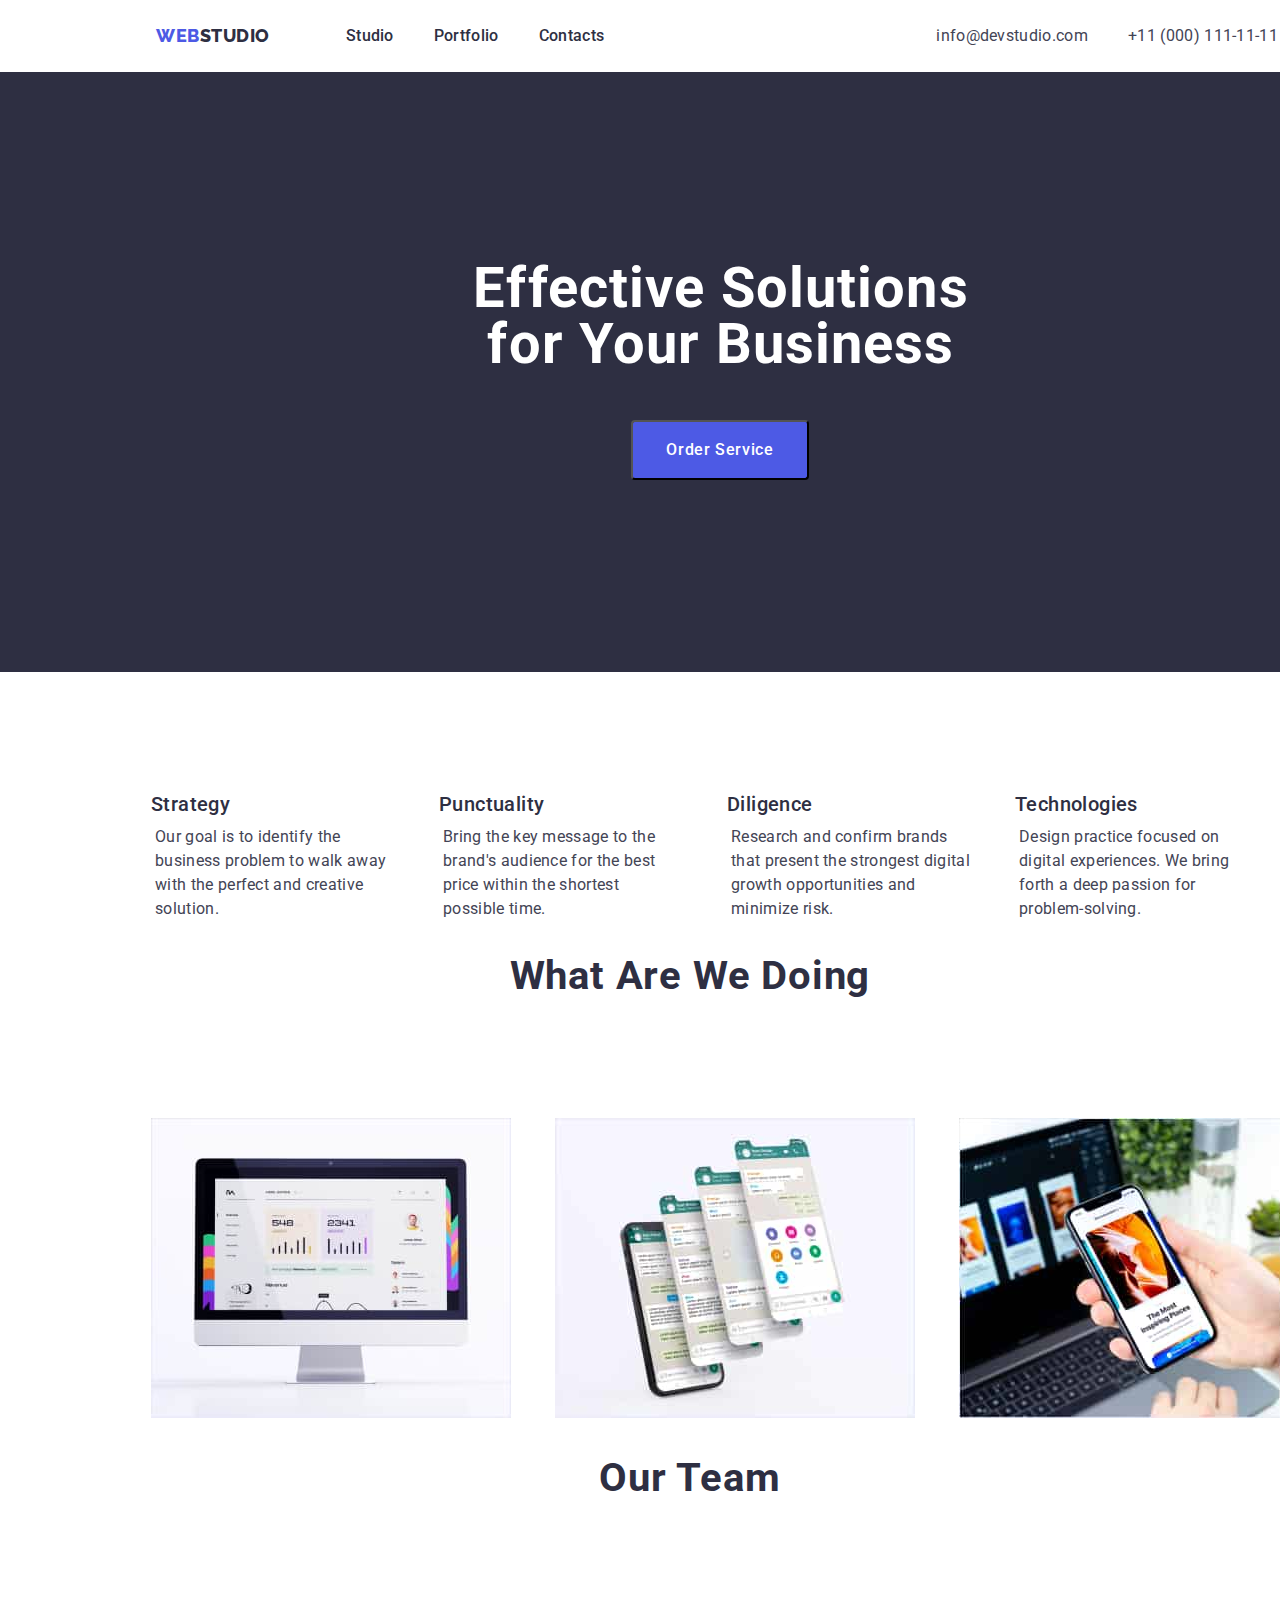
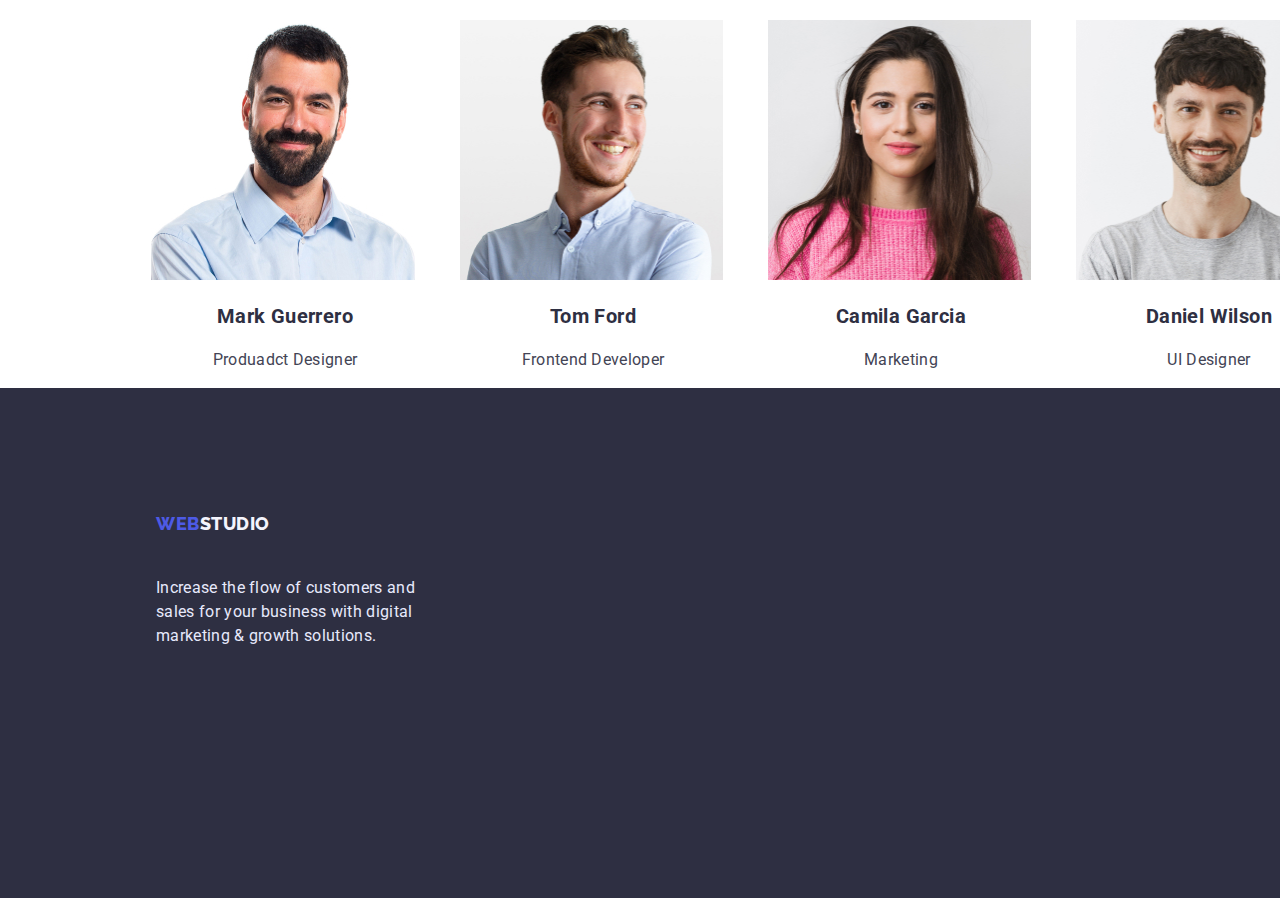
==== index.html @ 2e8b1233 "Initial commit" ====
<!DOCTYPE html>
<html lang="en">

<head>
    <meta charset="UTF-8">
    <meta http-equiv="X-UA-Compatible" content="IE=edge">
    <meta name="viewport" content="width=device-width, initial-scale=1.0">
    <title>Studio</title>


    <link rel="preconnect" href="https://fonts.googleapis.com">
    <link rel="preconnect" href="https://fonts.gstatic.com" crossorigin>
    <link
        href="https://fonts.googleapis.com/css2?family=Raleway:wght@800&family=Roboto:wght@400;500;700;900&display=swap"
        rel="stylesheet">
    <link rel="preconnect" href="https://fonts.gstatic.com" crossorigin>
    <link
        href="https://fonts.googleapis.com/css2?family=Raleway:wght@800&family=Roboto:wght@400;500;700;900&display=swap"
        rel="stylesheet">
    <link rel="stylesheet"
        href="https://cdnjs.cloudflare.com/ajax/libs/modern-normalize/1.1.0/modern-normalize.min.css">
    <link rel="stylesheet" href="./css/style.css">
</head>

<body>
    <div class="general-conteiner">
        <!-- HEADER -->
        <header>
            <!-- Navigation -->
            <div class="conteiner">
                <nav class="navigation">
                    <a class="link logotype" href="./index.html">Web<span class="logotype-item">Studio</span></a>
                    <ul class="list menu-list">
                        <li class="menu-item"><a class="link menu-link" href="./index.html">Studio</a></li>
                        <li class="menu-item"><a class="link menu-link" href="./portfolio.html">Portfolio</a></li>
                        <li class="menu-item"><a class="link menu-link" href="">Contacts</a></li>
                    </ul>
                </nav>
                <!-- Address -->
                <address>
                    <ul class="list">
                        <li><a class="link mail-post" href="mailto:info@devstudio.com">info@devstudio.com</a></li>
                        <li><a class="link phone-number" href="tel:+110001111111">+11 (000) 111-11-11</a></li>
                    </ul>
                </address>
            </div>
        </header>
        <!-- main -->
        <main>
            <!-- Section 1 -->
            <section class="hero">
                <h1 class="hero-title">Effective Solutions for Your Business</h1>
                <button class="button" type="button">Order Service</button>
            </section>
            <!-- Section 2 -->
            <section class="conteiner-section">
                <h2 hidden>Strategy</h2>
                <ul class="list list-position">
                    <li class="title-position">
                        <h3 class="title-item">Strategy</h3>
                        <p class="suptitle">Our goal is to identify the business problem to walk away with the perfect
                            and
                            creative solution.
                        </p>
                    </li>
                    <li class="title-position">
                        <h3 class="title-item">Punctuality</h3>
                        <p class="suptitle">
                            Bring the key message to the brand's audience for the best price within the shortest
                            possible
                            time. </p>
                    </li>
                    <li class="title-position">
                        <h3 class="title-item">Diligence</h3>
                        <p class="suptitle"> Research and confirm brands that present the strongest digital growth
                            opportunities and minimize
                            risk.
                        </p>
                    </li>
                    <li class="title-position">
                        <h3 class="title-item">Technologies</h3>
                        <p class="suptitle"> Design practice focused on digital experiences. We bring forth a deep
                            passion
                            for
                            problem-solving.
                        </p>
                    </li>
                </ul>
            </section>
            <!-- Section 3 -->
            <section class="conteiner-section">
                <h2 class="title">What are we doing</h2>
                <ul class="list list-position">
                    <li> <img src="./images/img-1.jpg" alt="monitor" width="360" height="300"></li>
                    <li> <img src="./images/img-2.jpg" alt="tabs" width="360" height="300"></li>
                    <li> <img src="./images/img-3.jpg" alt="phone" width="360" height="300"></li>
                </ul>
            </section>
            <!-- section 4 -->
            <section class="conteiner-section">
                <h2 class="title">Our Team</h2>
                <ul class="list list-position">
                    <li> <img src="./images/Team-Card-1.jpg" alt="Mark Guerrero Product designer" width="264"
                            height="260">
                        <h3 class="title-name">Mark Guerrero</h3>
                        <p class="position">Produadct Designer</p>
                    </li>
                    <li> <img src="./images/Team-Card-2.jpg" alt="Tom Ford Frontend Developer" width="264" height="260">
                        <h3 class="title-name">Tom Ford</h3>
                        <p class="position">Frontend Developer</p>
                    </li>
                    <li> <img src="./images/Team-Card-3.jpg" alt="Camila Garcia Marketing " width="264" height="260">
                        <h3 class="title-name">Camila Garcia</h3>
                        <p class="position">Marketing</p>
                    </li>
                    <li> <img src="./images/Team-Card-4.jpg" alt="Daniel Wilson UI Design" width="264" height="260">
                        <h3 class="title-name">Daniel Wilson</h3>
                        <p class="position">UI Designer</p>
                    </li>
                </ul>
            </div>
            </section>
           
        </main>
        <!-- footer -->
        <footer class="footer ">
            <a class="link logotype" href="./index.html">Web<span class="logotype-item-footer">Studio</span></a>
            <p class="footer-subtitle">Increase the flow of customers and sales for your business with digital marketing
                &
                growth solutions.
            </p>
        </footer>
    </div>
</body>

</html>
---- css/style.css ----
:root {
  --text-color: #434455;
  --main-color: #f4f4fd;
  --accent-color: #404bbf;
  --link-color: #2e2f42;
}
html {
}
*,
*::before,
*::after {
  box-sizing: inherit;
}
/* Скидання стилів */
.list {
  list-style: none;
  padding: 0px;
  margin: 0px;
  display: flex;
}
.link {
  text-decoration: none;
  display: flex;
}

body {
  font-family: "Roboto", sans-serif;
  color: var(--link-color);
  margin-left: auto;
  margin-right: auto;
  width: 1440px;
}


.conteiner {
  display: flex;
 width: 1158px;
 margin-left: auto;
 margin-right: auto;
}
.conteiner-section{
  width: 1158px;
  margin-left: auto;
  margin-right: 171px;
}
/* Логотип */
.page-header{
  width: 1158px;
  margin-left: auto;
  margin-right: auto;
  border-bottom: 1px solid #E7E9FC;
}
.logotype-item {
  color: var(--link-color);
}
.logotype {
  font-weight: 800;
  cursor: pointer;
  color: #4d5ae5;
  font-family: "Raleway", sans-serif;
  font-size: 18px;
  line-height: 1.3;

  align-items: center;
  letter-spacing: 0.03em;
  text-transform: uppercase;

  padding-top: 24px;
  padding-bottom: 24px;
  margin-right: 76px;
margin-left: 15px;
}
.logotype:hover,
.logotype:focus {
  color: var(--accent-color);
}
/* Список */
.menu-link:hover {
  color: var(--accent-color);
}
.menu-link {
  font-weight: 500;
  font-size: 16px;
  line-height: 1.5;
  letter-spacing: 0.02em;
  color: var(--link-color);

  display: block;
  padding-top: 24px;
  padding-bottom: 24px;
}
/* Навігація */
.navigation {
  display: flex;

}
.address {
  justify-content: flex-end;
  align-items: center;
}
.phone-number {
  font-style: normal;
  font-size: 16px;
  line-height: 1.5;
  letter-spacing: 0.02em;
  color: var(--text-color);

  padding-top: 24px;
  padding-bottom: 24px;
  margin-left: 40px;
  margin-right: 15px;
}
.mail-post:hover {
  color: var(--accent-color);
}
.mail-post {
  font-style: normal;
  font-size: 16px;
  line-height: 1.5;
  letter-spacing: 0.02em;
  color: var(--text-color);

  padding-top: 24px;
  padding-bottom: 24px;
  margin-left: 332px;
}
/* Кнопки */
.button {
  font-family: "Roboto";
  font-weight: 500;
  cursor: pointer;
  font-size: 16px;
  line-height: 1.5;
  letter-spacing: 0.04em;
  background: #4d5ae5;
  color: #ffffff;

  min-width: 110px;
  border-radius: 4px;
  text-align: center;
margin-top: 48px;
  padding: 16px 32px;
}
.button-filters {
  font-weight: 500;
  font-family: "Roboto", sans-serif;
  cursor: pointer;
  font-size: 16px;
  line-height: 1.5;
  align-items: center;
  text-align: center;
  letter-spacing: 0.04em;
  background: var(--main-color);
  color: #4d5ae5;

  border: 1px solid #E7E9FC;
  border-radius: 4px;
  padding: 12px 24px;  
  
}
.list-button .list-item-filter{
  margin-left: 24px;
}
.list-button .list-item-filter:first-child{
  margin-left: 0px;
}

.button-filters:hover {
  color: var(--main-color);
  background: var(--accent-color);
}
/* Головна */
.hero {
  width: 1440px;
  height: 600px;
  background-color: var(--link-color);
  text-align: center;
}
.hero-title {
  font-size: 56px;
  line-height: 1;
  letter-spacing: 0.02em;
  color: #ffffff;

  margin: 0px;
  padding-top: 188px;
  padding-left: 473px;
  width: 496px;

}
/* Текст */
.title {
  font-size: 40px;
  line-height: 1.1;
  letter-spacing: 0.02em;
  text-transform: capitalize;
  color: var(--link-color);
  text-align: center;
}
.suptitle {
  font-size: 16px;
  line-height: 1.5;
  letter-spacing: 0.02em;
  color: var(--text-color);

  margin-top: 8px;
  margin-bottom: 0px;
}
.list-position {
  margin-top: 120px;
}
.title-position {
  width: 264px;
  margin-left: 0px;
}
.title-item {
  font-weight: 500;
  font-size: 20px;
  line-height: 1.25;
  letter-spacing: 0.02em;

  margin-top: 0px;
  margin-bottom: 0px;
}
.list-photo-item{
  flex-wrap: wrap;
  margin-left: 15px;
  margin-right: 15px;
  justify-content: space-between;
}
.footer-subtitle {
  font-size: 16px;
  line-height: 1.5;
  letter-spacing: 0.02em;
  color: #e7e9fc;

  width: 264px;
  margin-left: 15px;

  
}
.logotype-item-footer {
  color: var(--main-color);
}
.title-name {
  font-size: 20px;
  line-height: 1.2;
  text-align: center;
  letter-spacing: 0.02em;
}
.position {
  font-weight: 400;
  font-size: 16px;
  line-height: 1.5;
  text-align: center;
  letter-spacing: 0.02em;
  color: var(--text-color);
}
.list-photo {
  margin-bottom: 32px;
}
.list-button {
  margin-top: 96px;
  margin-bottom: 72px;
justify-content: center;
flex-direction: row;
padding: 0px;
}

.list-item {
  margin-bottom: 48px;
}
.list-position :not(first-child) {
  margin-left: 24px;
}
.list-position :first-child{
  margin-left: 20px;
}


.menu-list {
  display: flex;
}

.menu-list .menu-item + .menu-item {
  margin-left: 40px;
}

.footer {
  padding-top: 100px;
  padding-bottom: 100px;
  padding-left: 141px;
  padding-right: 1020px;
  height: 310px;
  background-color: var(--link-color);

}
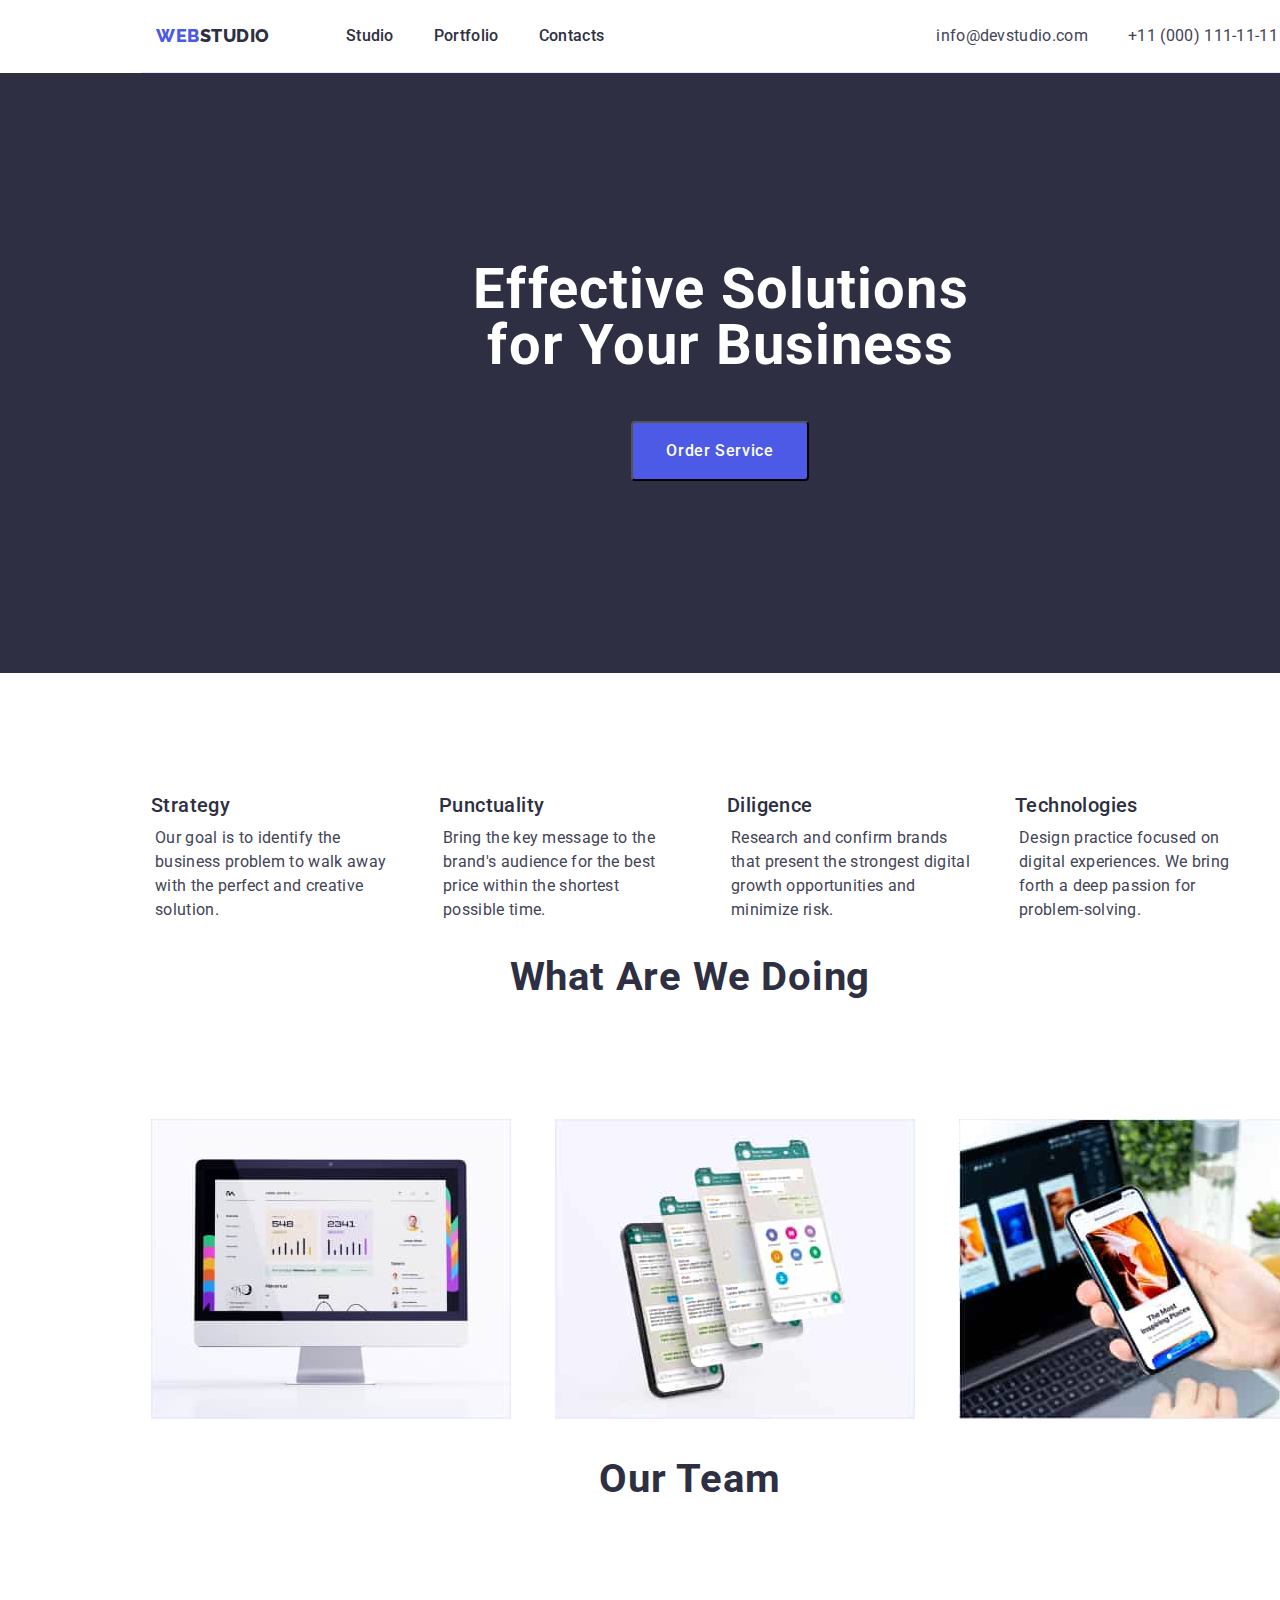
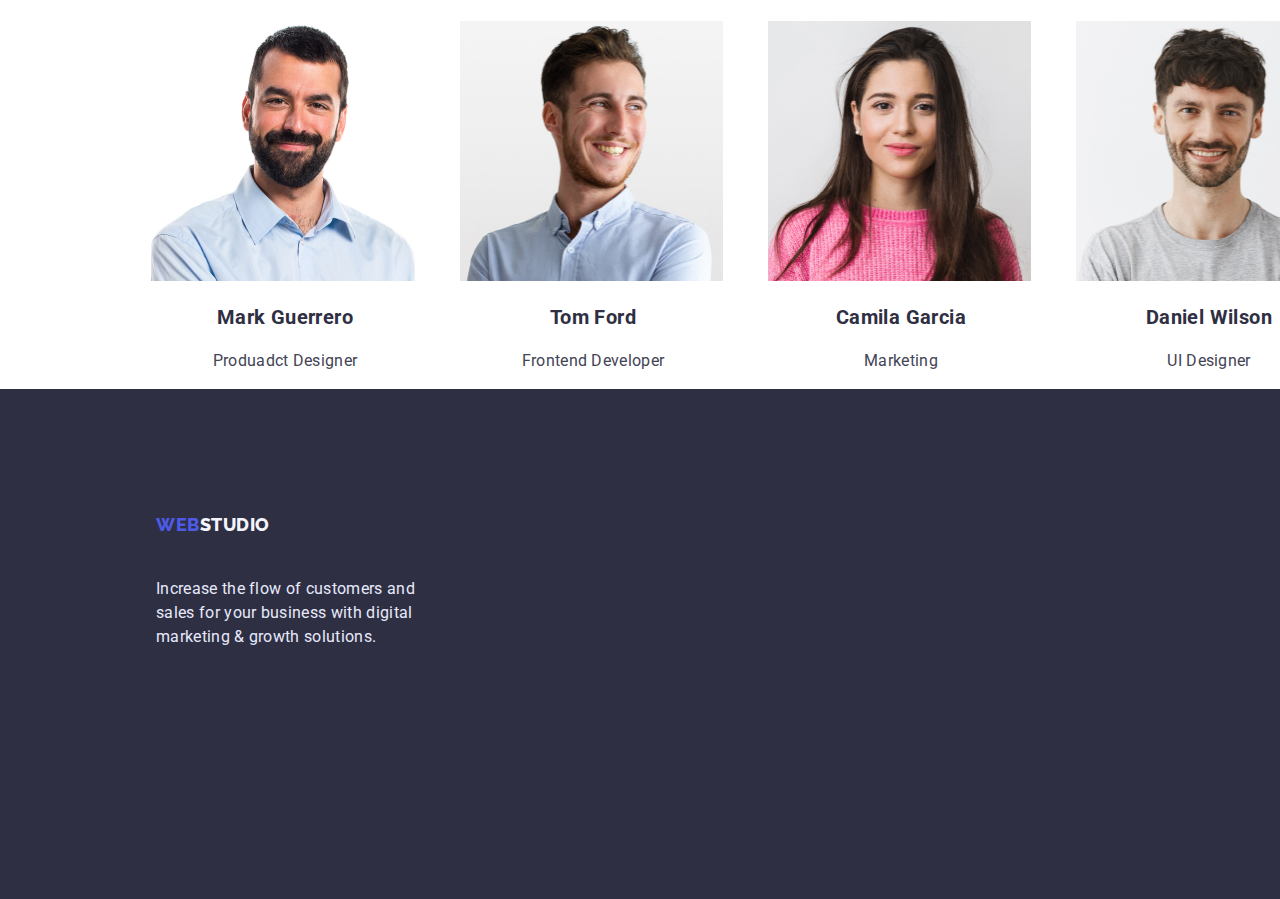
==== commit 542bb50f: "Update index.html" ====
--- a/index.html
+++ b/index.html
@@ -97,30 +97,32 @@
                 </ul>
             </section>
             <!-- section 4 -->
-            <section class="conteiner-section">
-                <h2 class="title">Our Team</h2>
-                <ul class="list list-position">
-                    <li> <img src="./images/Team-Card-1.jpg" alt="Mark Guerrero Product designer" width="264"
-                            height="260">
-                        <h3 class="title-name">Mark Guerrero</h3>
-                        <p class="position">Produadct Designer</p>
-                    </li>
-                    <li> <img src="./images/Team-Card-2.jpg" alt="Tom Ford Frontend Developer" width="264" height="260">
-                        <h3 class="title-name">Tom Ford</h3>
-                        <p class="position">Frontend Developer</p>
-                    </li>
-                    <li> <img src="./images/Team-Card-3.jpg" alt="Camila Garcia Marketing " width="264" height="260">
-                        <h3 class="title-name">Camila Garcia</h3>
-                        <p class="position">Marketing</p>
-                    </li>
-                    <li> <img src="./images/Team-Card-4.jpg" alt="Daniel Wilson UI Design" width="264" height="260">
-                        <h3 class="title-name">Daniel Wilson</h3>
-                        <p class="position">UI Designer</p>
-                    </li>
-                </ul>
+            <div class="section">
+                <section class="conteiner-section">
+                    <h2 class="title">Our Team</h2>
+                    <ul class="list list-position">
+                        <li> <img src="./images/Team-Card-1.jpg" alt="Mark Guerrero Product designer" width="264"
+                                height="260">
+                            <h3 class="title-name">Mark Guerrero</h3>
+                            <p class="position">Produadct Designer</p>
+                        </li>
+                        <li> <img src="./images/Team-Card-2.jpg" alt="Tom Ford Frontend Developer" width="264"
+                                height="260">
+                            <h3 class="title-name">Tom Ford</h3>
+                            <p class="position">Frontend Developer</p>
+                        </li>
+                        <li> <img src="./images/Team-Card-3.jpg" alt="Camila Garcia Marketing " width="264"
+                                height="260">
+                            <h3 class="title-name">Camila Garcia</h3>
+                            <p class="position">Marketing</p>
+                        </li>
+                        <li> <img src="./images/Team-Card-4.jpg" alt="Daniel Wilson UI Design" width="264" height="260">
+                            <h3 class="title-name">Daniel Wilson</h3>
+                            <p class="position">UI Designer</p>
+                        </li>
+                    </ul>
+                </section>
             </div>
-            </section>
-           
         </main>
         <!-- footer -->
         <footer class="footer ">
--- a/css/style.css
+++ b/css/style.css
@@ -37,11 +37,15 @@
  width: 1158px;
  margin-left: auto;
  margin-right: auto;
+ border-bottom: 1px solid #E7E9FC;
 }
 .conteiner-section{
   width: 1158px;
   margin-left: auto;
   margin-right: 171px;
+}
+.section{
+  border:var(--main-color);
 }
 /* Логотип */
 .page-header{
@@ -269,6 +273,8 @@
 
 .list-item {
   margin-bottom: 48px;
+  border: 1px solid #E7E9FC;
+
 }
 .list-position :not(first-child) {
   margin-left: 24px;
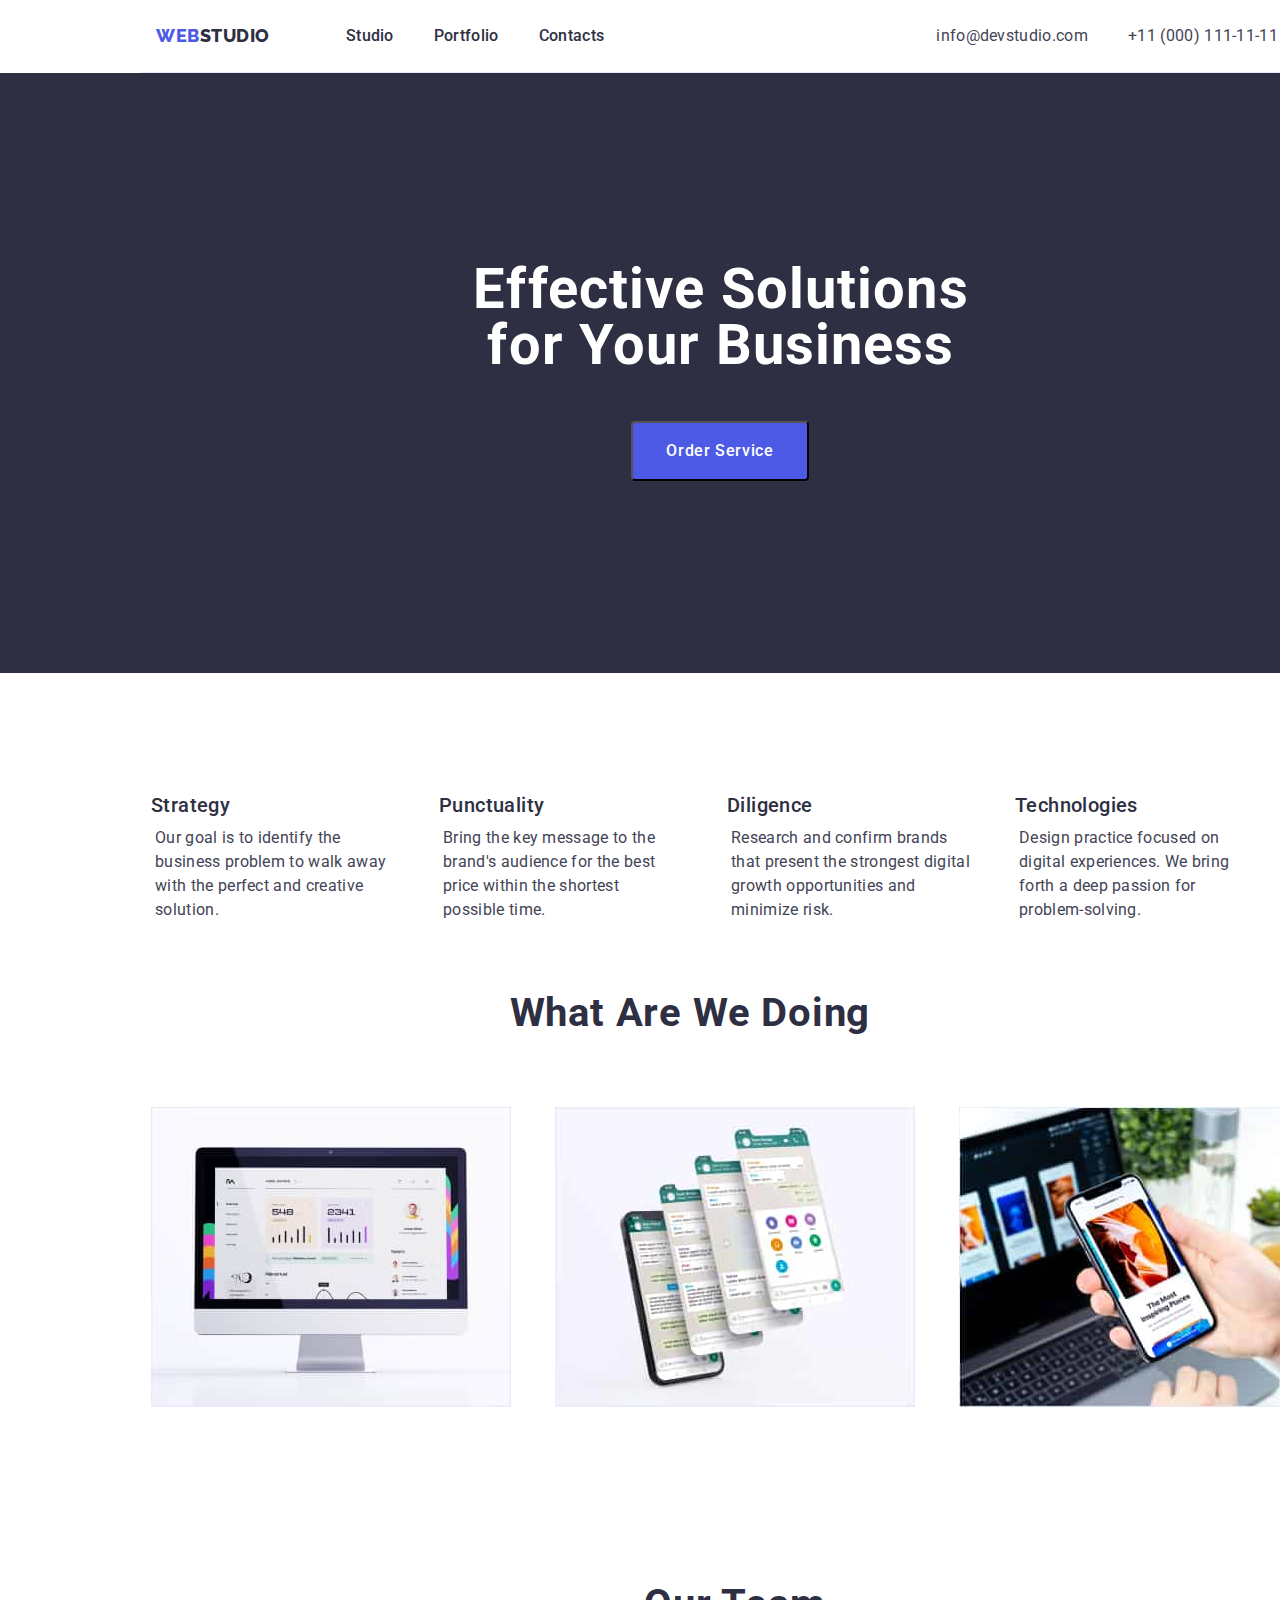
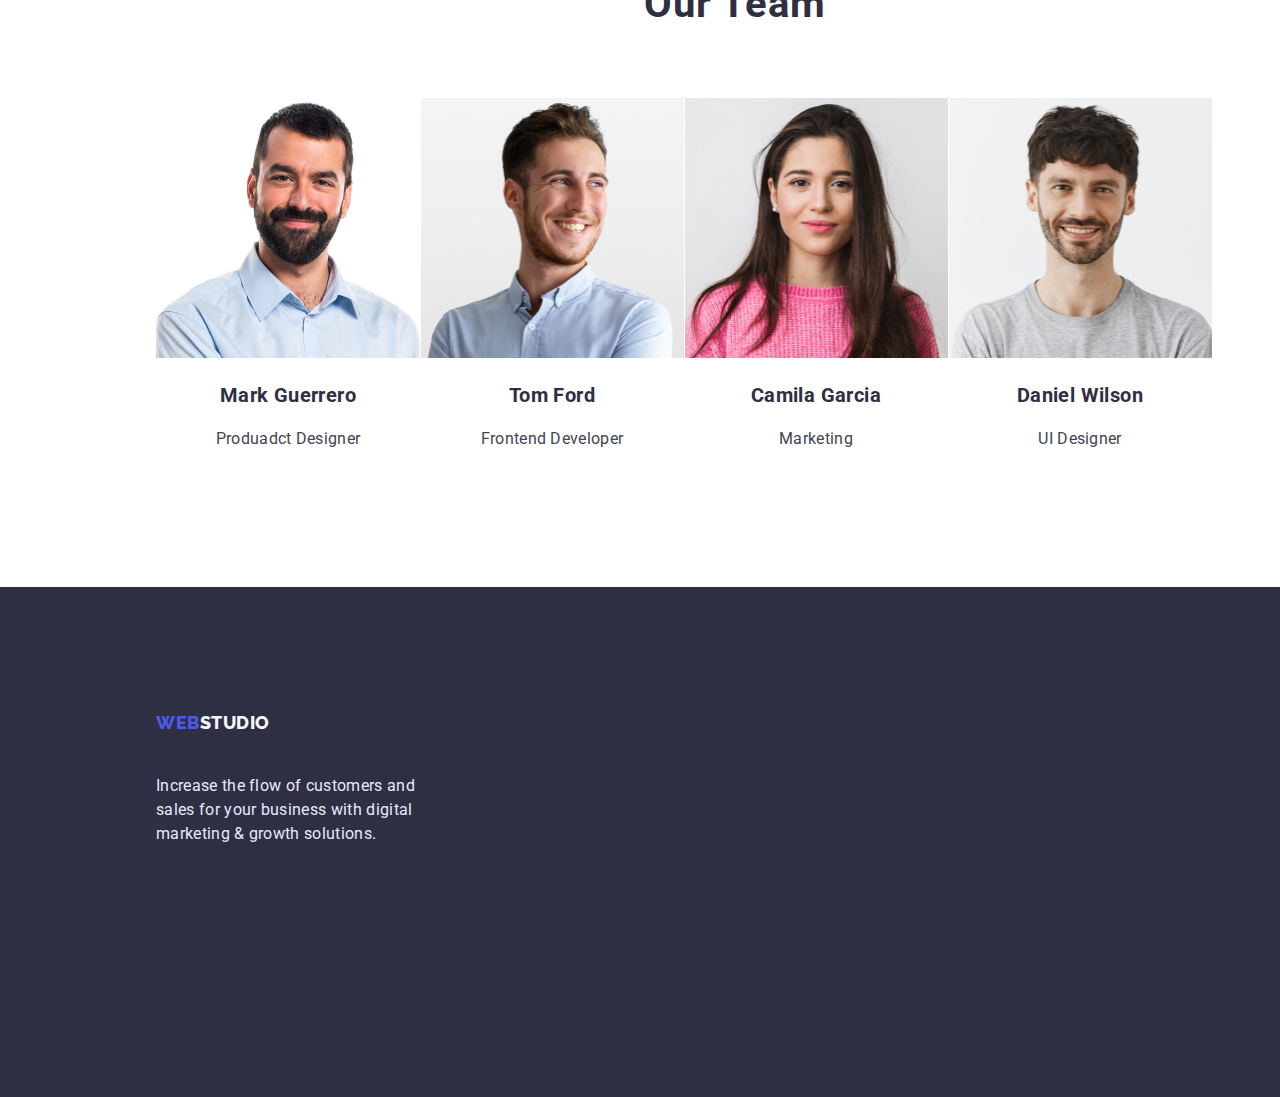
==== commit 1c43f028: "Update index.html" ====
--- a/index.html
+++ b/index.html
@@ -97,32 +97,28 @@
                 </ul>
             </section>
             <!-- section 4 -->
-            <div class="section">
-                <section class="conteiner-section">
-                    <h2 class="title">Our Team</h2>
-                    <ul class="list list-position">
-                        <li> <img src="./images/Team-Card-1.jpg" alt="Mark Guerrero Product designer" width="264"
-                                height="260">
-                            <h3 class="title-name">Mark Guerrero</h3>
-                            <p class="position">Produadct Designer</p>
-                        </li>
-                        <li> <img src="./images/Team-Card-2.jpg" alt="Tom Ford Frontend Developer" width="264"
-                                height="260">
-                            <h3 class="title-name">Tom Ford</h3>
-                            <p class="position">Frontend Developer</p>
-                        </li>
-                        <li> <img src="./images/Team-Card-3.jpg" alt="Camila Garcia Marketing " width="264"
-                                height="260">
-                            <h3 class="title-name">Camila Garcia</h3>
-                            <p class="position">Marketing</p>
-                        </li>
-                        <li> <img src="./images/Team-Card-4.jpg" alt="Daniel Wilson UI Design" width="264" height="260">
-                            <h3 class="title-name">Daniel Wilson</h3>
-                            <p class="position">UI Designer</p>
-                        </li>
-                    </ul>
-                </section>
-            </div>
+            <section class="conteiner-last-section">
+                <h2 class=" title-last-section">Our Team</h2>
+                <ul class="list list-position-last-section">
+                    <li> <img src="./images/Team-Card-1.jpg" alt="Mark Guerrero Product designer" width="264"
+                            height="260">
+                        <h3 class="title-name">Mark Guerrero</h3>
+                        <p class="position">Produadct Designer</p>
+                    </li>
+                    <li> <img src="./images/Team-Card-2.jpg" alt="Tom Ford Frontend Developer" width="264" height="260">
+                        <h3 class="title-name">Tom Ford</h3>
+                        <p class="position">Frontend Developer</p>
+                    </li>
+                    <li> <img src="./images/Team-Card-3.jpg" alt="Camila Garcia Marketing " width="264" height="260">
+                        <h3 class="title-name">Camila Garcia</h3>
+                        <p class="position">Marketing</p>
+                    </li>
+                    <li> <img src="./images/Team-Card-4.jpg" alt="Daniel Wilson UI Design" width="264" height="260">
+                        <h3 class="title-name">Daniel Wilson</h3>
+                        <p class="position">UI Designer</p>
+                    </li>
+                </ul>
+            </section>
         </main>
         <!-- footer -->
         <footer class="footer ">
--- a/css/style.css
+++ b/css/style.css
@@ -30,29 +30,31 @@
   margin-right: auto;
   width: 1440px;
 }
-
-
 .conteiner {
   display: flex;
- width: 1158px;
- margin-left: auto;
- margin-right: auto;
- border-bottom: 1px solid #E7E9FC;
-}
-.conteiner-section{
+  width: 1158px;
+  margin-left: auto;
+  margin-right: auto;
+  border-bottom: 1px solid #e7e9fc;
+}
+.conteiner-section {
   width: 1158px;
   margin-left: auto;
   margin-right: 171px;
 }
-.section{
-  border:var(--main-color);
-}
+.conteiner-last-section{
+  width: 1158px;
+  margin-left: 156px;
+  margin-right: auto;
+  margin-top: 171px;
+}
+
 /* Логотип */
-.page-header{
+.page-header {
   width: 1158px;
   margin-left: auto;
   margin-right: auto;
-  border-bottom: 1px solid #E7E9FC;
+  border-bottom: 1px solid #e7e9fc;
 }
 .logotype-item {
   color: var(--link-color);
@@ -72,7 +74,7 @@
   padding-top: 24px;
   padding-bottom: 24px;
   margin-right: 76px;
-margin-left: 15px;
+  margin-left: 15px;
 }
 .logotype:hover,
 .logotype:focus {
@@ -96,7 +98,6 @@
 /* Навігація */
 .navigation {
   display: flex;
-
 }
 .address {
   justify-content: flex-end;
@@ -142,7 +143,7 @@
   min-width: 110px;
   border-radius: 4px;
   text-align: center;
-margin-top: 48px;
+  margin-top: 48px;
   padding: 16px 32px;
 }
 .button-filters {
@@ -157,15 +158,14 @@
   background: var(--main-color);
   color: #4d5ae5;
 
-  border: 1px solid #E7E9FC;
+  border: 1px solid #e7e9fc;
   border-radius: 4px;
-  padding: 12px 24px;  
-  
-}
-.list-button .list-item-filter{
+  padding: 12px 24px;
+}
+.list-button .list-item-filter {
   margin-left: 24px;
 }
-.list-button .list-item-filter:first-child{
+.list-button .list-item-filter:first-child {
   margin-left: 0px;
 }
 
@@ -190,7 +190,6 @@
   padding-top: 188px;
   padding-left: 473px;
   width: 496px;
-
 }
 /* Текст */
 .title {
@@ -200,6 +199,8 @@
   text-transform: capitalize;
   color: var(--link-color);
   text-align: center;
+  margin-bottom: 72px;
+  margin-top: 69px;
 }
 .suptitle {
   font-size: 16px;
@@ -211,7 +212,7 @@
   margin-bottom: 0px;
 }
 .list-position {
-  margin-top: 120px;
+
 }
 .title-position {
   width: 264px;
@@ -223,14 +224,27 @@
   line-height: 1.25;
   letter-spacing: 0.02em;
 
-  margin-top: 0px;
+  margin-top: 120px;
   margin-bottom: 0px;
 }
-.list-photo-item{
+.title-last-section{
+  font-size: 40px;
+  line-height: 1.1;
+  letter-spacing: 0.02em;
+  text-transform: capitalize;
+  color: var(--link-color);
+  text-align: center;
+  margin-bottom: 72px;
+}
+.list-photo-item {
   flex-wrap: wrap;
   margin-left: 15px;
   margin-right: 15px;
   justify-content: space-between;
+  margin-bottom: 120px;
+}
+.list-position-last-section{
+margin-bottom: 120px;
 }
 .footer-subtitle {
   font-size: 16px;
@@ -240,8 +254,6 @@
 
   width: 264px;
   margin-left: 15px;
-
-  
 }
 .logotype-item-footer {
   color: var(--main-color);
@@ -266,23 +278,21 @@
 .list-button {
   margin-top: 96px;
   margin-bottom: 72px;
-justify-content: center;
-flex-direction: row;
-padding: 0px;
+  justify-content: center;
+  flex-direction: row;
+  padding: 0px;
 }
 
 .list-item {
   margin-bottom: 48px;
-  border: 1px solid #E7E9FC;
-
+  border: 1px solid #e7e9fc;
 }
 .list-position :not(first-child) {
   margin-left: 24px;
 }
-.list-position :first-child{
+.list-position :first-child {
   margin-left: 20px;
 }
-
 
 .menu-list {
   display: flex;
@@ -299,5 +309,4 @@
   padding-right: 1020px;
   height: 310px;
   background-color: var(--link-color);
-
-}
+}
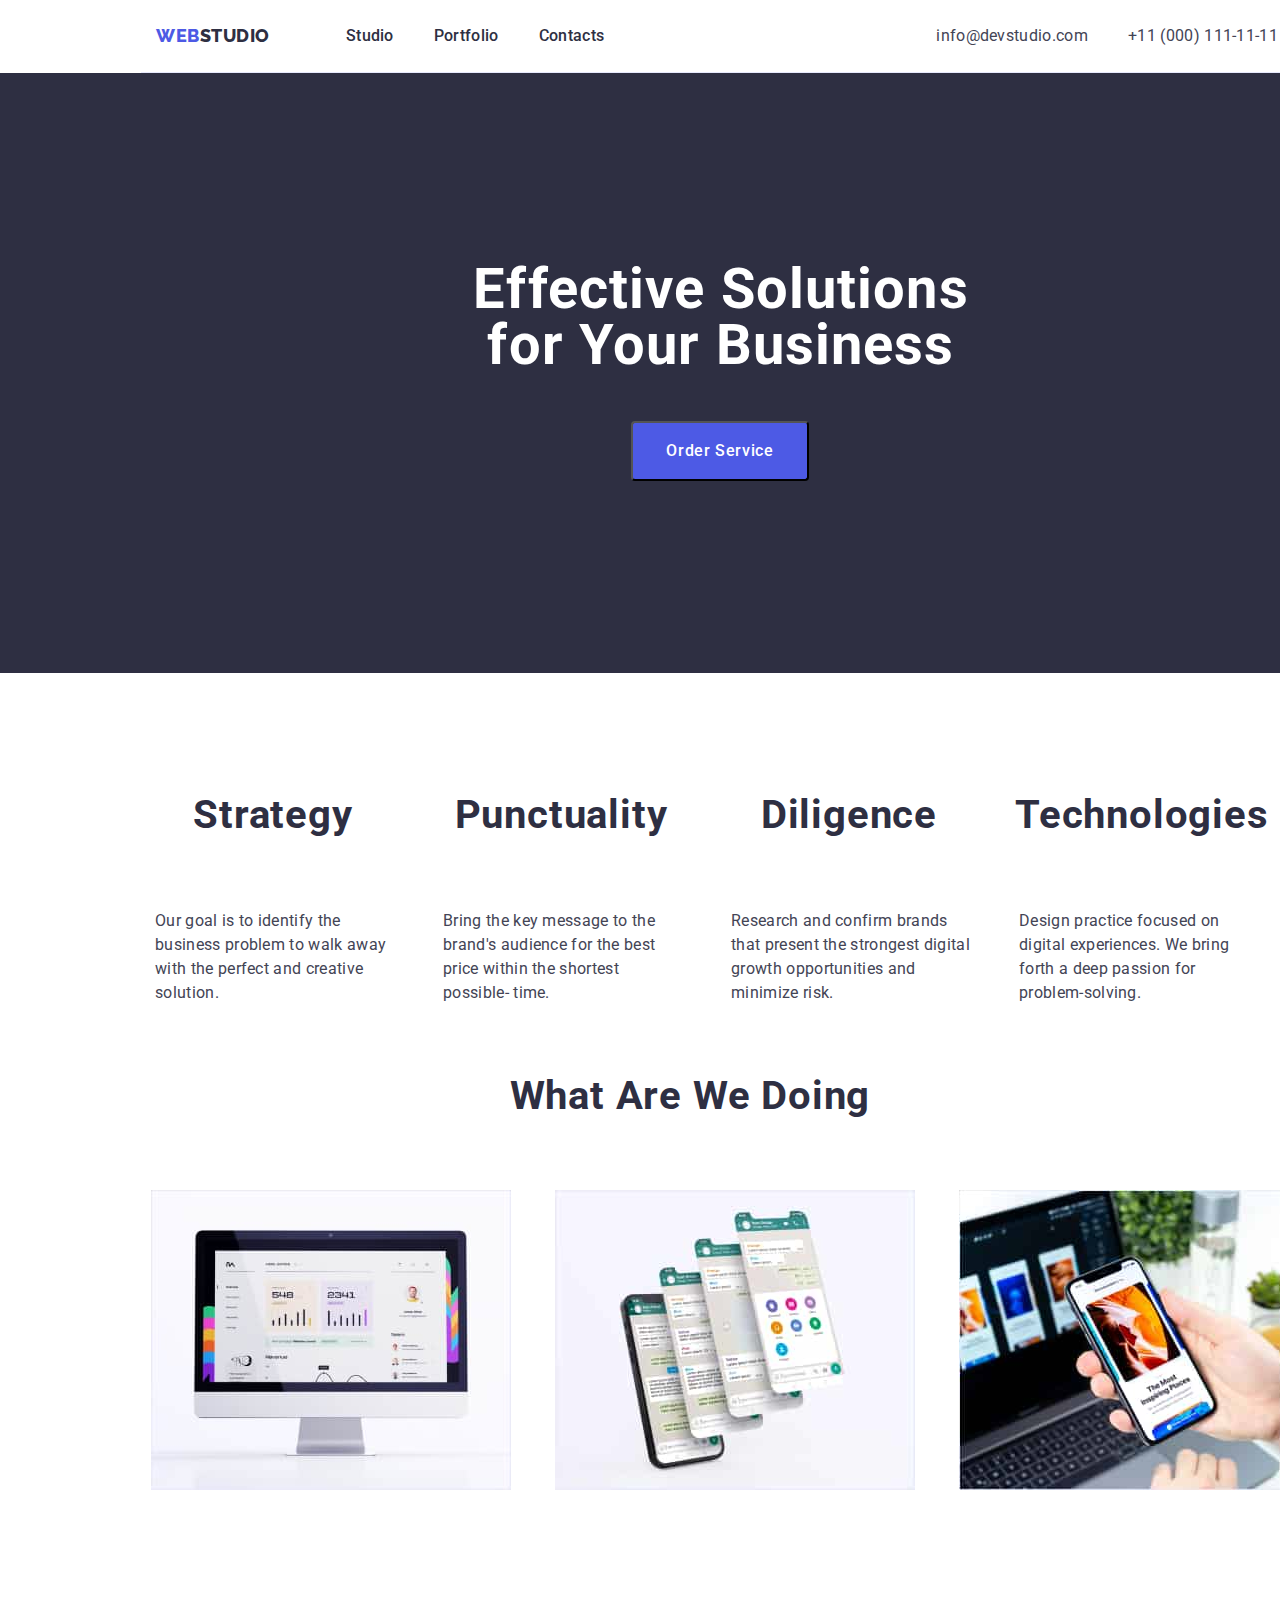
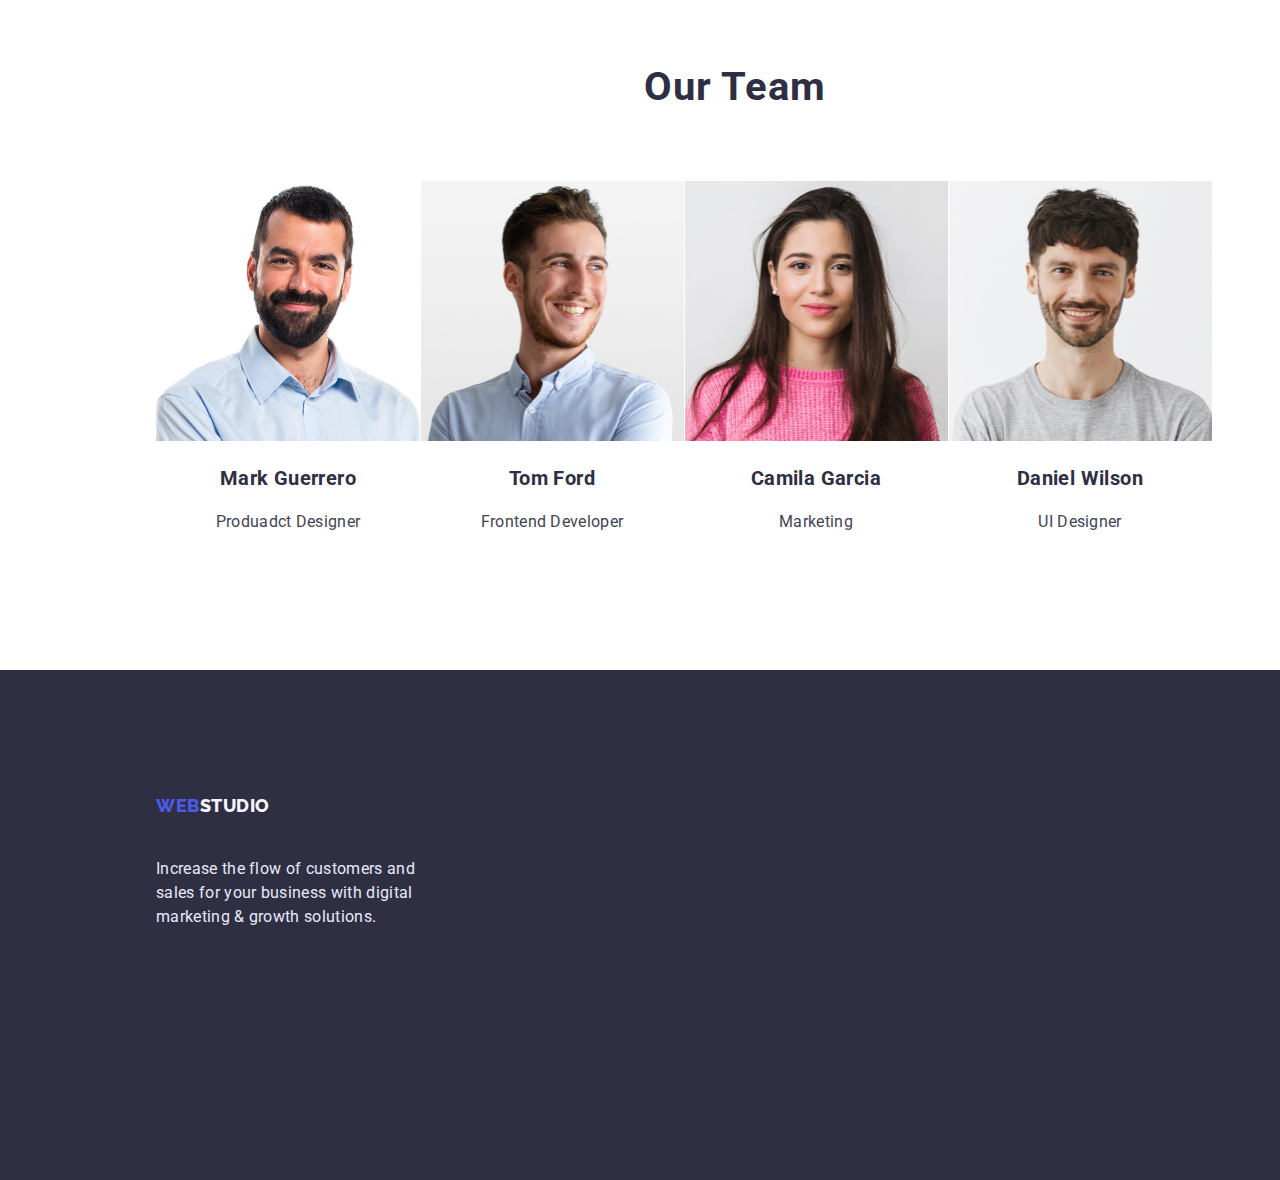
==== commit 9b6cca5f: "Update index.html" ====
--- a/index.html
+++ b/index.html
@@ -57,28 +57,28 @@
                 <h2 hidden>Strategy</h2>
                 <ul class="list list-position">
                     <li class="title-position">
-                        <h3 class="title-item">Strategy</h3>
+                        <h3 class="title title-item-position">Strategy</h3>
                         <p class="suptitle">Our goal is to identify the business problem to walk away with the perfect
                             and
                             creative solution.
                         </p>
                     </li>
                     <li class="title-position">
-                        <h3 class="title-item">Punctuality</h3>
+                        <h3 class="title title-item-position">Punctuality</h3>
                         <p class="suptitle">
                             Bring the key message to the brand's audience for the best price within the shortest
-                            possible
+                            possible-
                             time. </p>
                     </li>
                     <li class="title-position">
-                        <h3 class="title-item">Diligence</h3>
+                        <h3 class="title title-item-position">Diligence</h3>
                         <p class="suptitle"> Research and confirm brands that present the strongest digital growth
                             opportunities and minimize
                             risk.
                         </p>
                     </li>
                     <li class="title-position">
-                        <h3 class="title-item">Technologies</h3>
+                        <h3 class="title title-item-position">Technologies</h3>
                         <p class="suptitle"> Design practice focused on digital experiences. We bring forth a deep
                             passion
                             for
@@ -131,4 +131,4 @@
     </div>
 </body>
 
-</html>+</html>
--- a/css/style.css
+++ b/css/style.css
@@ -42,7 +42,7 @@
   margin-left: auto;
   margin-right: 171px;
 }
-.conteiner-last-section{
+.conteiner-last-section {
   width: 1158px;
   margin-left: 156px;
   margin-right: auto;
@@ -212,7 +212,6 @@
   margin-bottom: 0px;
 }
 .list-position {
-
 }
 .title-position {
   width: 264px;
@@ -224,10 +223,12 @@
   line-height: 1.25;
   letter-spacing: 0.02em;
 
+  margin-bottom: 0px;
+}
+.title-item-position{
   margin-top: 120px;
-  margin-bottom: 0px;
-}
-.title-last-section{
+}
+.title-last-section {
   font-size: 40px;
   line-height: 1.1;
   letter-spacing: 0.02em;
@@ -243,8 +244,8 @@
   justify-content: space-between;
   margin-bottom: 120px;
 }
-.list-position-last-section{
-margin-bottom: 120px;
+.list-position-last-section {
+  margin-bottom: 120px;
 }
 .footer-subtitle {
   font-size: 16px;
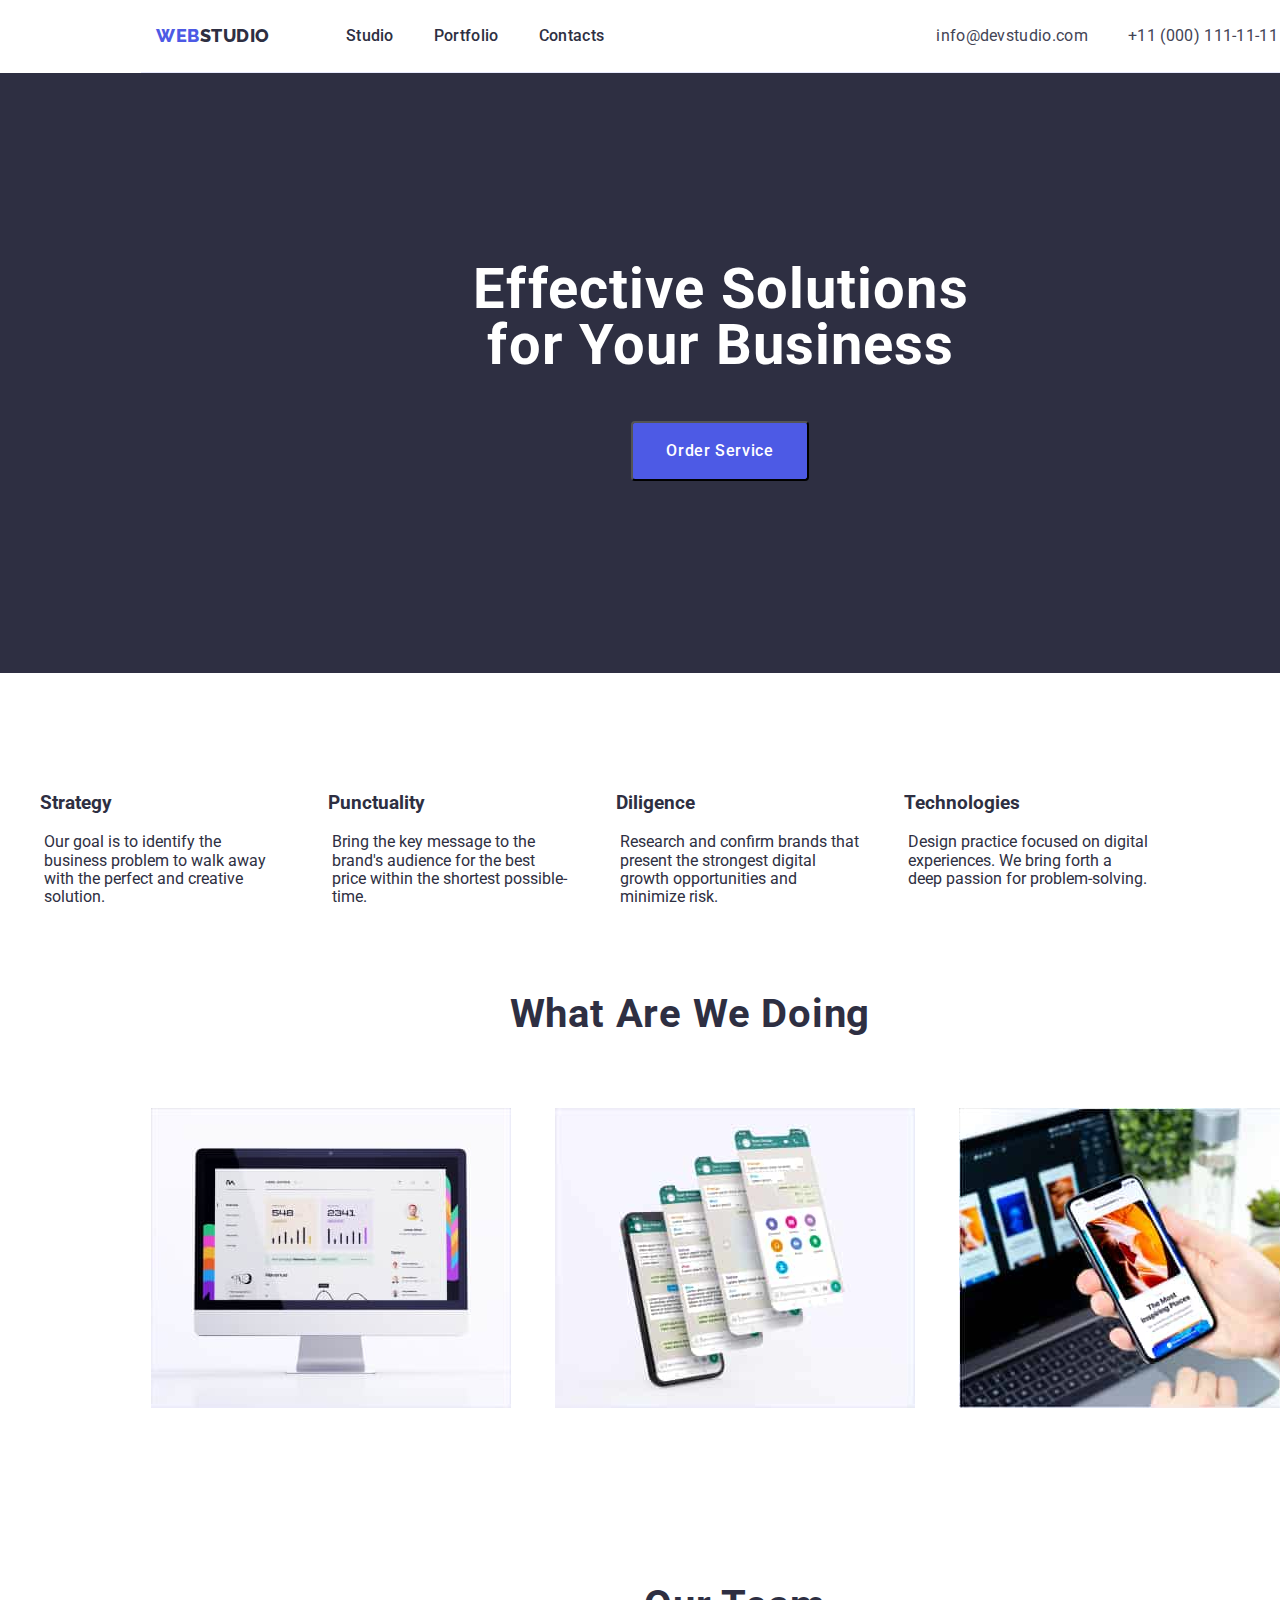
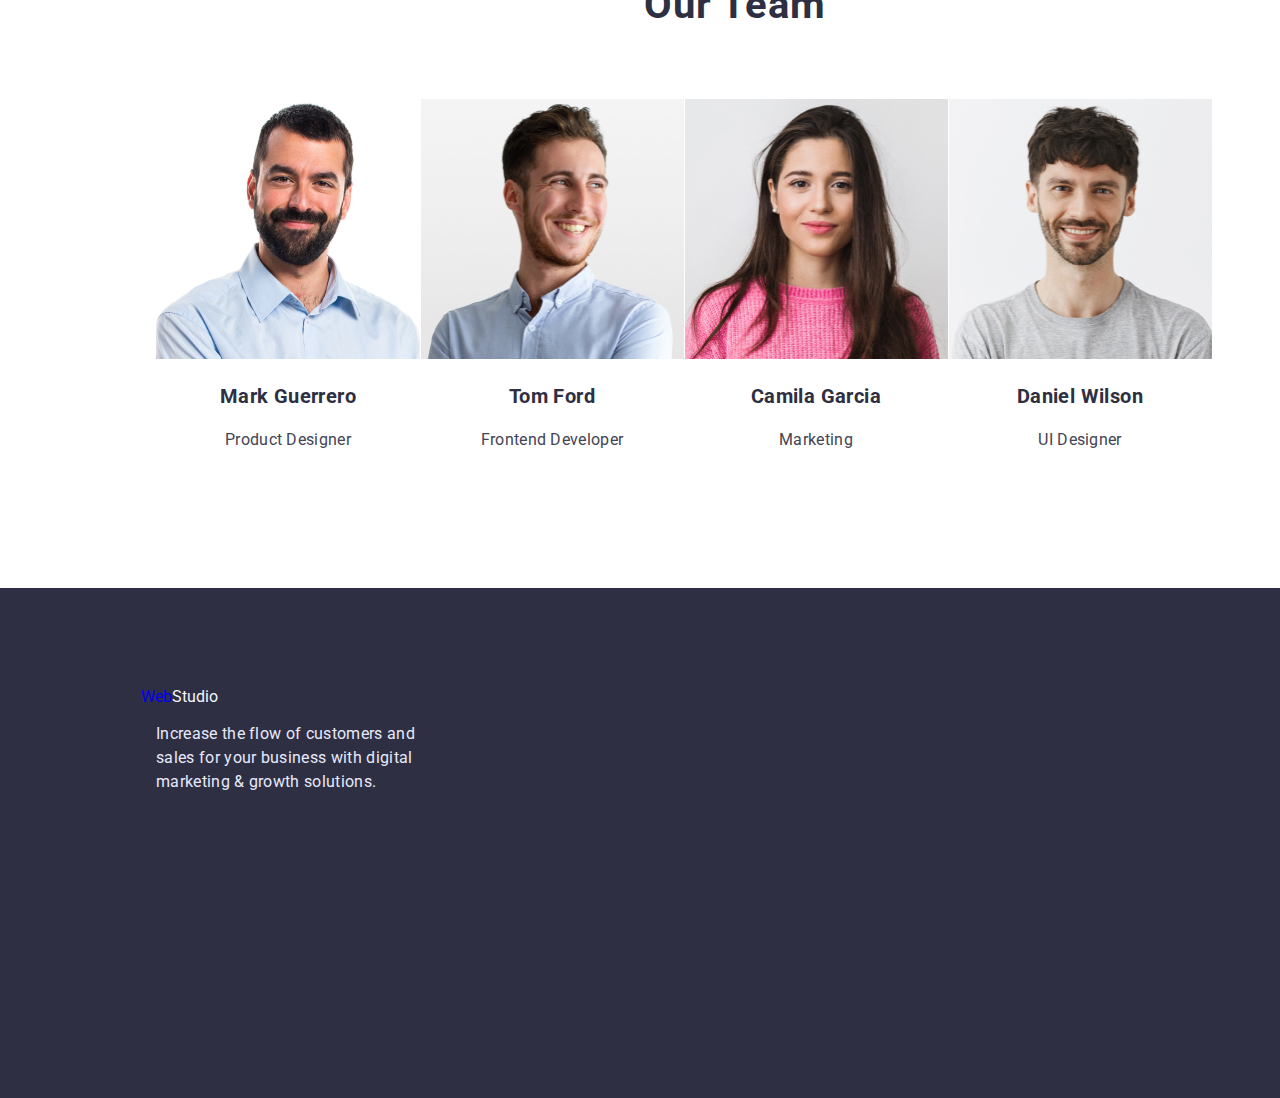
==== commit e44a61cd: "Update index.html" ====
--- a/index.html
+++ b/index.html
@@ -48,87 +48,111 @@
         <!-- main -->
         <main>
             <!-- Section 1 -->
-            <section class="hero">
-                <h1 class="hero-title">Effective Solutions for Your Business</h1>
-                <button class="button" type="button">Order Service</button>
+            <section>
+                <div class="hero">
+                    <h1 class="hero-title">Effective Solutions for Your Business</h1>
+                    <button class="button" type="button">Order Service</button>
+                </div>
             </section>
             <!-- Section 2 -->
-            <section class="conteiner-section">
-                <h2 hidden>Strategy</h2>
-                <ul class="list list-position">
-                    <li class="title-position">
-                        <h3 class="title title-item-position">Strategy</h3>
-                        <p class="suptitle">Our goal is to identify the business problem to walk away with the perfect
-                            and
-                            creative solution.
-                        </p>
-                    </li>
-                    <li class="title-position">
-                        <h3 class="title title-item-position">Punctuality</h3>
-                        <p class="suptitle">
-                            Bring the key message to the brand's audience for the best price within the shortest
-                            possible-
-                            time. </p>
-                    </li>
-                    <li class="title-position">
-                        <h3 class="title title-item-position">Diligence</h3>
-                        <p class="suptitle"> Research and confirm brands that present the strongest digital growth
-                            opportunities and minimize
-                            risk.
-                        </p>
-                    </li>
-                    <li class="title-position">
-                        <h3 class="title title-item-position">Technologies</h3>
-                        <p class="suptitle"> Design practice focused on digital experiences. We bring forth a deep
-                            passion
-                            for
-                            problem-solving.
-                        </p>
-                    </li>
-                </ul>
+            <section>
+                <div class="conteiner-first-section">
+                    <h2 hidden>Strategy</h2>
+                    <ul class="list list-position">
+                        <li class="title-position">
+                            <h3 class="title-item-position">Strategy</h3>
+                            <p class="suptitle-position">Our goal is to identify the business problem to walk away with
+                                the
+                                perfect
+                                and
+                                creative solution.
+                            </p>
+                        </li>
+                        <li class="title-position">
+                            <h3 class="title-item-position">Punctuality</h3>
+                            <p class="suptitle-position">
+                                Bring the key message to the brand's audience for the best price within the shortest
+                                possible-
+                                time. </p>
+                        </li>
+                        <li class="title-position">
+                            <h3 class="title-item-position">Diligence</h3>
+                            <p class="suptitle-position"> Research and confirm brands that present the strongest digital
+                                growth
+                                opportunities and minimize
+                                risk.
+                            </p>
+                        </li>
+                        <li class="title-position">
+                            <h3 class="title-item-position">Technologies</h3>
+                            <p class="suptitle-position"> Design practice focused on digital experiences. We bring forth
+                                a deep
+                                passion
+                                for
+                                problem-solving.
+                            </p>
+                        </li>
+                    </ul>
+                </div>
             </section>
             <!-- Section 3 -->
-            <section class="conteiner-section">
-                <h2 class="title">What are we doing</h2>
-                <ul class="list list-position">
-                    <li> <img src="./images/img-1.jpg" alt="monitor" width="360" height="300"></li>
-                    <li> <img src="./images/img-2.jpg" alt="tabs" width="360" height="300"></li>
-                    <li> <img src="./images/img-3.jpg" alt="phone" width="360" height="300"></li>
-                </ul>
+            <section>
+                <div class="conteiner-section">
+                    <h2 class="title">What are we doing</h2>
+                    <ul class="list list-position">
+                        <li> <img src="./images/img-1.jpg" alt="monitor" width="360" height="300"></li>
+                        <li> <img src="./images/img-2.jpg" alt="tabs" width="360" height="300"></li>
+                        <li> <img src="./images/img-3.jpg" alt="phone" width="360" height="300"></li>
+                    </ul>
+                </div>
             </section>
             <!-- section 4 -->
-            <section class="conteiner-last-section">
-                <h2 class=" title-last-section">Our Team</h2>
-                <ul class="list list-position-last-section">
-                    <li> <img src="./images/Team-Card-1.jpg" alt="Mark Guerrero Product designer" width="264"
-                            height="260">
-                        <h3 class="title-name">Mark Guerrero</h3>
-                        <p class="position">Produadct Designer</p>
-                    </li>
-                    <li> <img src="./images/Team-Card-2.jpg" alt="Tom Ford Frontend Developer" width="264" height="260">
-                        <h3 class="title-name">Tom Ford</h3>
-                        <p class="position">Frontend Developer</p>
-                    </li>
-                    <li> <img src="./images/Team-Card-3.jpg" alt="Camila Garcia Marketing " width="264" height="260">
-                        <h3 class="title-name">Camila Garcia</h3>
-                        <p class="position">Marketing</p>
-                    </li>
-                    <li> <img src="./images/Team-Card-4.jpg" alt="Daniel Wilson UI Design" width="264" height="260">
-                        <h3 class="title-name">Daniel Wilson</h3>
-                        <p class="position">UI Designer</p>
-                    </li>
-                </ul>
+            <section>
+                <div class="conteiner-last-section">
+                    <h2 class="title-last-section">Our Team</h2>
+                    <ul class="list list-position-last-section">
+                        <li class="list-workers"> <img src="./images/Team-Card-1.jpg" alt="Mark Guerrero Product designer" width="264"
+                                height="260">
+                            <div class="workers">
+                                <h3 class="title-name">Mark Guerrero</h3>
+                                <p class="position">Product Designer</p>
+                            </div>
+                        </li>
+                        <li class="list-workers"> <img src="./images/Team-Card-2.jpg" alt="Tom Ford Frontend Developer" width="264"
+                                height="260">
+                            <div class="workers">
+                                <h3 class="title-name">Tom Ford</h3>
+                                <p class="position">Frontend Developer</p>
+                            </div>
+                        </li>
+                        <li class="list-workers"> <img src="./images/Team-Card-3.jpg" alt="Camila Garcia Marketing " width="264"
+                                height="260">
+                            <div class="workers">
+                                <h3 class="title-name">Camila Garcia</h3>
+                                <p class="position">Marketing</p>
+                            </div>
+                        </li>
+                        <li class="list-workers"> <img src="./images/Team-Card-4.jpg" alt="Daniel Wilson UI Design" width="264" height="260">
+                            <div class="workers">
+                                <h3 class="title-name">Daniel Wilson</h3>
+                                <p class="position">UI Designer</p>
+                            </div>
+                        </li>
+                    </ul>
+                </div>
             </section>
         </main>
         <!-- footer -->
-        <footer class="footer ">
-            <a class="link logotype" href="./index.html">Web<span class="logotype-item-footer">Studio</span></a>
+        <footer>
+            <div class="footer">
+            <a class="link logotype-footer" href="./index.html">Web<span class="logotype-item-footer">Studio</span></a>
             <p class="footer-subtitle">Increase the flow of customers and sales for your business with digital marketing
                 &
                 growth solutions.
             </p>
+        </div>
         </footer>
     </div>
 </body>
 
-</html>
+</html>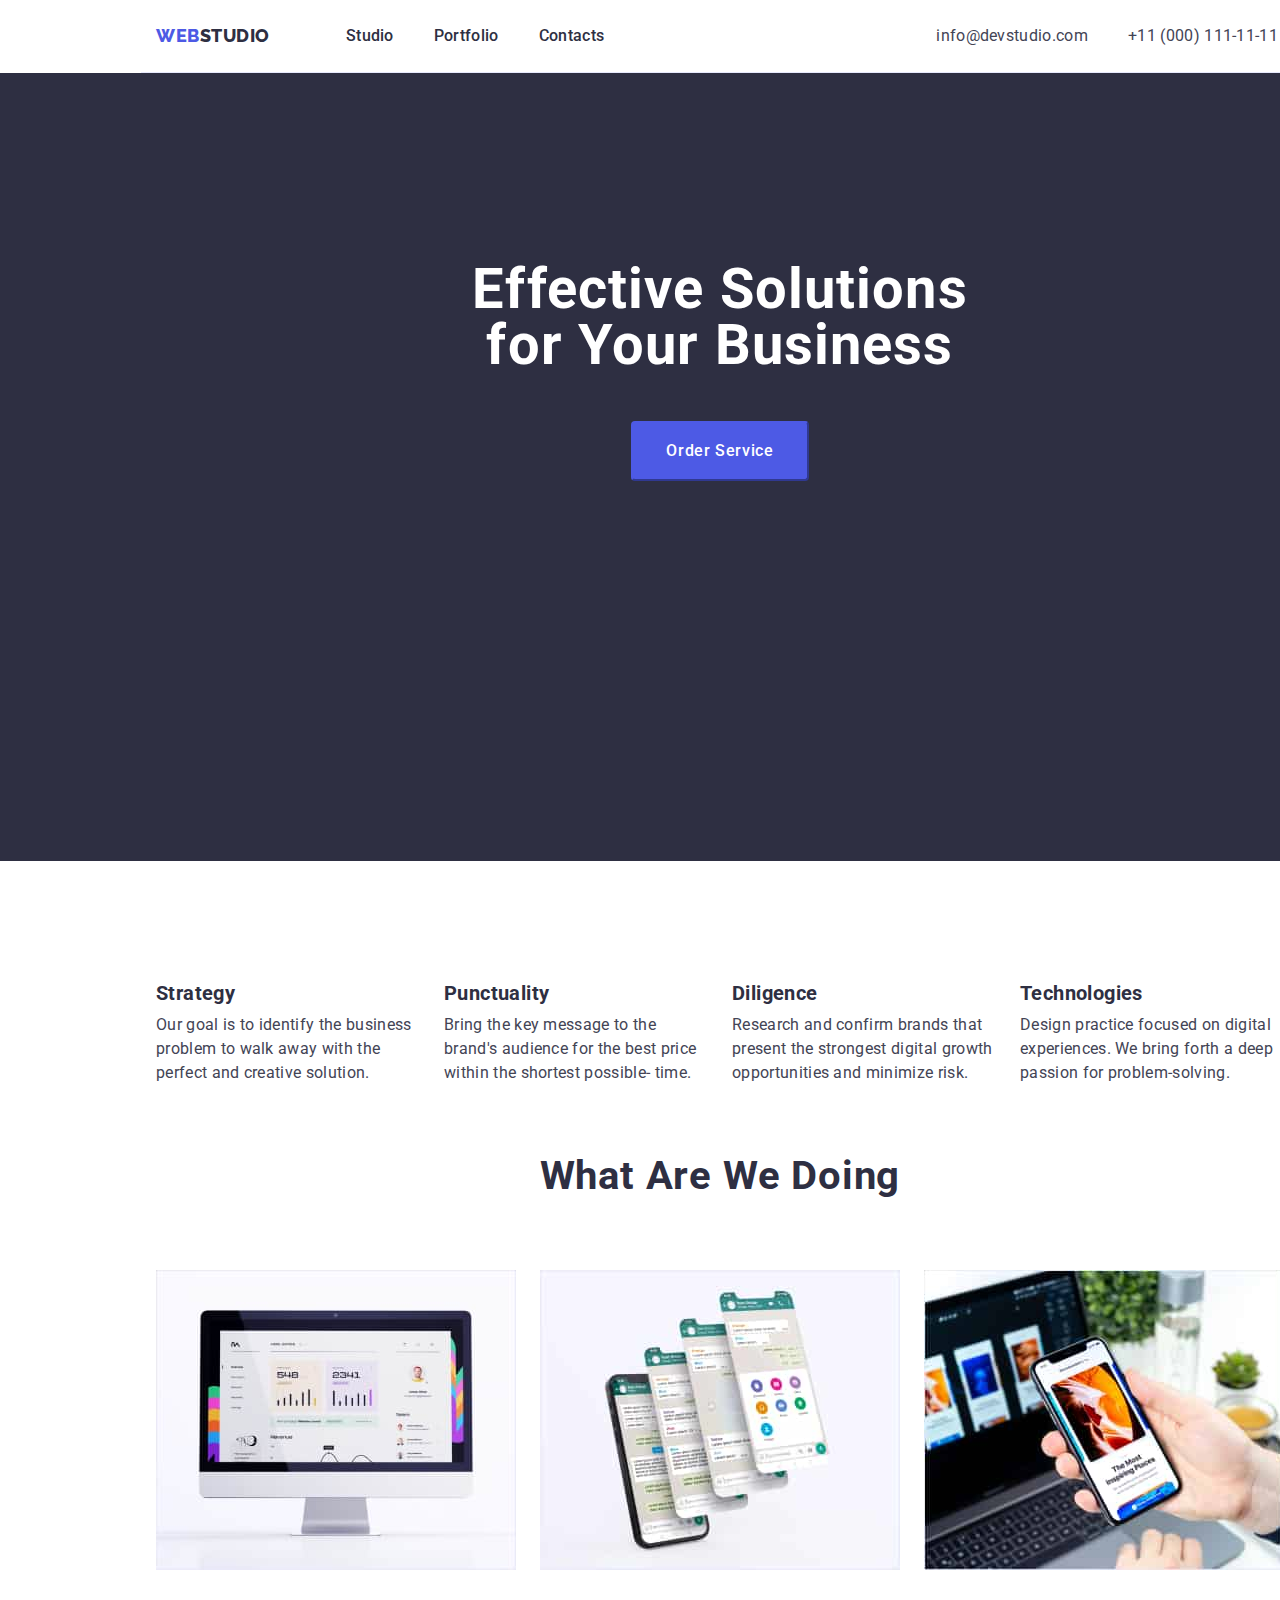
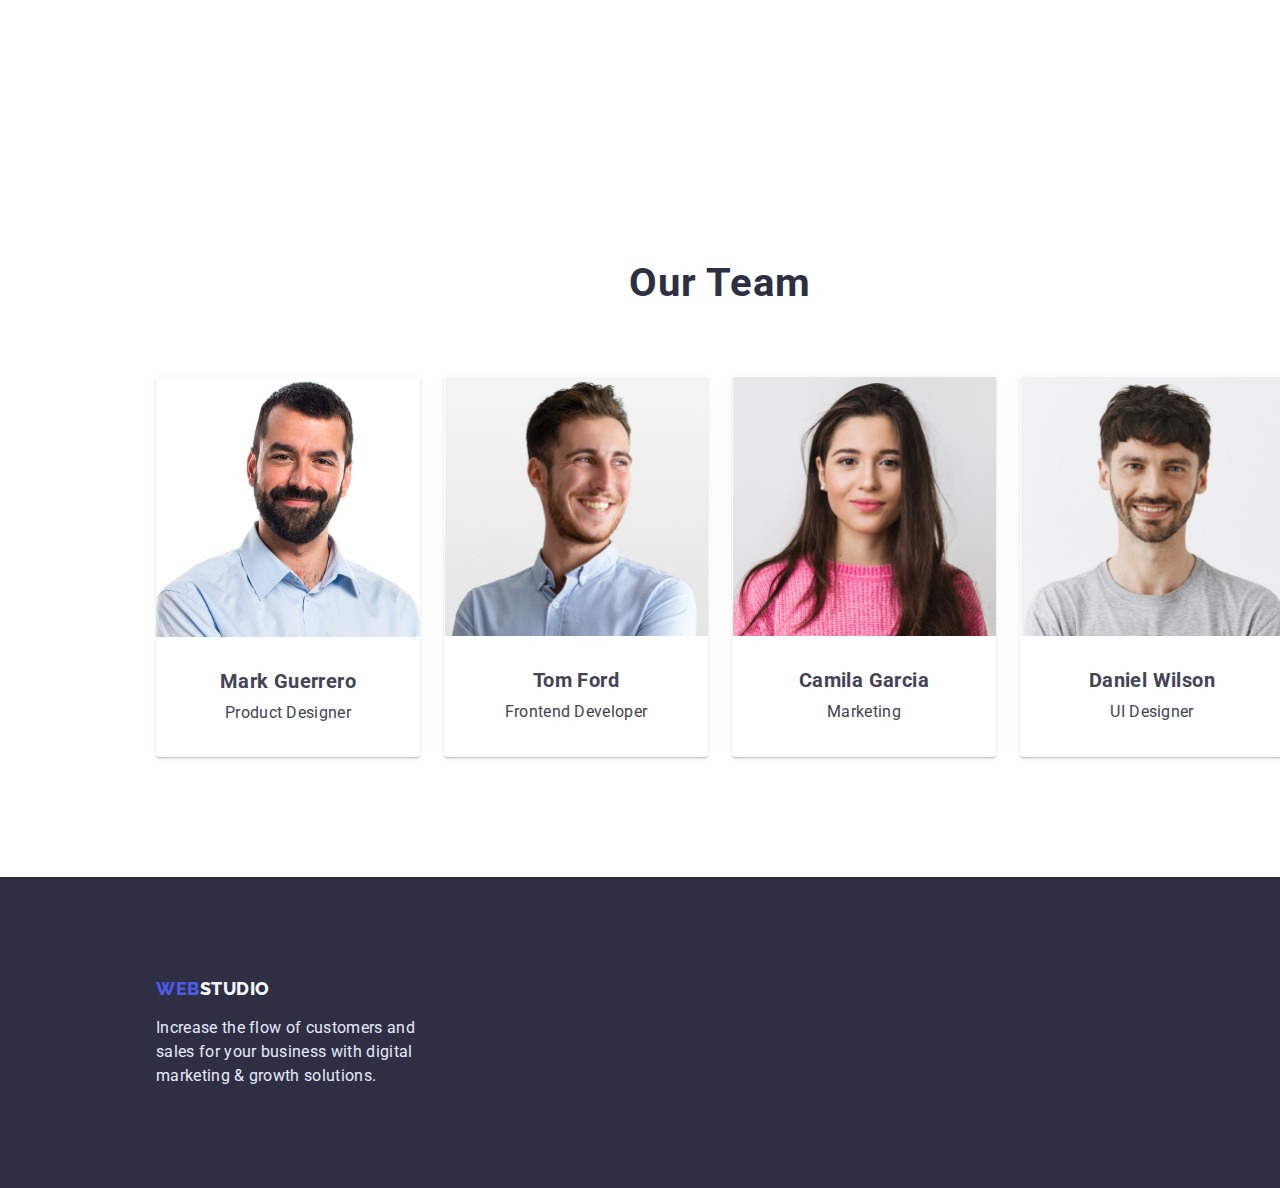
==== commit d739261c: "Merge branch 'main' of https://github.com/Makskirilyk/goit-markup-hw-03" ====
--- a/index.html
+++ b/index.html
@@ -55,6 +55,7 @@
                 </div>
             </section>
             <!-- Section 2 -->
+
             <section>
                 <div class="conteiner-first-section">
                     <h2 hidden>Strategy</h2>
@@ -111,28 +112,29 @@
                 <div class="conteiner-last-section">
                     <h2 class="title-last-section">Our Team</h2>
                     <ul class="list list-position-last-section">
-                        <li class="list-workers"> <img src="./images/Team-Card-1.jpg" alt="Mark Guerrero Product designer" width="264"
-                                height="260">
+                        <li class="list-workers"> <img src="./images/Team-Card-1.jpg"
+                                alt="Mark Guerrero Product designer" width="264" height="260">
                             <div class="workers">
                                 <h3 class="title-name">Mark Guerrero</h3>
                                 <p class="position">Product Designer</p>
                             </div>
                         </li>
-                        <li class="list-workers"> <img src="./images/Team-Card-2.jpg" alt="Tom Ford Frontend Developer" width="264"
-                                height="260">
+                        <li class="list-workers"> <img src="./images/Team-Card-2.jpg" alt="Tom Ford Frontend Developer"
+                                width="264" height="260">
                             <div class="workers">
                                 <h3 class="title-name">Tom Ford</h3>
                                 <p class="position">Frontend Developer</p>
                             </div>
                         </li>
-                        <li class="list-workers"> <img src="./images/Team-Card-3.jpg" alt="Camila Garcia Marketing " width="264"
-                                height="260">
+                        <li class="list-workers"> <img src="./images/Team-Card-3.jpg" alt="Camila Garcia Marketing "
+                                width="264" height="260">
                             <div class="workers">
                                 <h3 class="title-name">Camila Garcia</h3>
                                 <p class="position">Marketing</p>
                             </div>
                         </li>
-                        <li class="list-workers"> <img src="./images/Team-Card-4.jpg" alt="Daniel Wilson UI Design" width="264" height="260">
+                        <li class="list-workers"> <img src="./images/Team-Card-4.jpg" alt="Daniel Wilson UI Design"
+                                width="264" height="260">
                             <div class="workers">
                                 <h3 class="title-name">Daniel Wilson</h3>
                                 <p class="position">UI Designer</p>
@@ -145,12 +147,14 @@
         <!-- footer -->
         <footer>
             <div class="footer">
-            <a class="link logotype-footer" href="./index.html">Web<span class="logotype-item-footer">Studio</span></a>
-            <p class="footer-subtitle">Increase the flow of customers and sales for your business with digital marketing
-                &
-                growth solutions.
-            </p>
-        </div>
+                <a class="link logotype-footer" href="./index.html">Web<span
+                        class="logotype-item-footer">Studio</span></a>
+                <p class="footer-subtitle">Increase the flow of customers and sales for your business with digital
+                    marketing
+                    &
+                    growth solutions.
+                </p>
+            </div>
         </footer>
     </div>
 </body>
--- a/css/style.css
+++ b/css/style.css
@@ -22,7 +22,11 @@
   text-decoration: none;
   display: flex;
 }
-
+img {
+  display: block;
+  max-width: 100%;
+  height: auto;
+}
 body {
   font-family: "Roboto", sans-serif;
   color: var(--link-color);
@@ -32,21 +36,52 @@
 }
 .conteiner {
   display: flex;
-  width: 1158px;
-  margin-left: auto;
-  margin-right: auto;
+  width: 1128px;
+  margin-left: auto;
+  margin-right: auto;
+  padding-left: 15px;
+  padding-right: 15px;
   border-bottom: 1px solid #e7e9fc;
 }
+.conteiner-first-section {
+  width: 1128px;
+  margin-left: auto;
+  margin-right: auto;
+  padding-top: 120px;
+  padding-left: 15px;
+  padding-right: 15px;
+}
 .conteiner-section {
-  width: 1158px;
-  margin-left: auto;
-  margin-right: 171px;
+  width: 1128px;
+  margin-left: auto;
+  margin-right: auto;
+  padding-left: 15px;
+  padding-right: 15px;
+  padding-top: 69px;
 }
 .conteiner-last-section {
-  width: 1158px;
-  margin-left: 156px;
-  margin-right: auto;
-  margin-top: 171px;
+  width: 1128px;
+  margin-left: auto;
+  margin-right: auto;
+  padding-top: 171px;
+  padding-left: 15px;
+  padding-right: 15px;
+  padding-bottom: 120px;
+}
+.conteiner-title {
+  width: 356px;
+  border-right: 1px solid #e7e9fc;
+  border-left: 1px solid #e7e9fc;
+  border-bottom: 1px solid #e7e9fc;
+}
+.conteiner-filter {
+  margin-left: auto;
+  margin-right: auto;
+  width: 1128px;
+  padding-top: 96px;
+  padding-bottom: 120px;
+  padding-right: 15px;
+  padding-left: 15px;
 }
 
 /* Логотип */
@@ -74,7 +109,6 @@
   padding-top: 24px;
   padding-bottom: 24px;
   margin-right: 76px;
-  margin-left: 15px;
 }
 .logotype:hover,
 .logotype:focus {
@@ -113,7 +147,6 @@
   padding-top: 24px;
   padding-bottom: 24px;
   margin-left: 40px;
-  margin-right: 15px;
 }
 .mail-post:hover {
   color: var(--accent-color);
@@ -129,6 +162,7 @@
   padding-bottom: 24px;
   margin-left: 332px;
 }
+
 /* Кнопки */
 .button {
   font-family: "Roboto";
@@ -142,6 +176,7 @@
 
   min-width: 110px;
   border-radius: 4px;
+  border-color: #4d5ae5;
   text-align: center;
   margin-top: 48px;
   padding: 16px 32px;
@@ -161,6 +196,12 @@
   border: 1px solid #e7e9fc;
   border-radius: 4px;
   padding: 12px 24px;
+}
+.list-button {
+  margin-bottom: 72px;
+  justify-content: center;
+  flex-direction: row;
+  padding: 0px;
 }
 .list-button .list-item-filter {
   margin-left: 24px;
@@ -179,6 +220,7 @@
   height: 600px;
   background-color: var(--link-color);
   text-align: center;
+  padding-top: 188px;
 }
 .hero-title {
   font-size: 56px;
@@ -186,9 +228,8 @@
   letter-spacing: 0.02em;
   color: #ffffff;
 
-  margin: 0px;
-  padding-top: 188px;
-  padding-left: 473px;
+  margin: 0px auto;
+  text-align: center;
   width: 496px;
 }
 /* Текст */
@@ -198,35 +239,52 @@
   letter-spacing: 0.02em;
   text-transform: capitalize;
   color: var(--link-color);
+  margin: 0px;
   text-align: center;
   margin-bottom: 72px;
-  margin-top: 69px;
-}
+}
+.title-item-position {
+  font-size: 40px;
+  font-size: 20px;
+  line-height: 1.2;
+  letter-spacing: 0.02em;
+  color: var(--link-color);
+  margin: 0px;
+  padding-bottom: 8px;
+}
+
 .suptitle {
   font-size: 16px;
   line-height: 1.5;
   letter-spacing: 0.02em;
   color: var(--text-color);
-
-  margin-top: 8px;
-  margin-bottom: 0px;
-}
-.list-position {
+  margin: 0px;
+  padding-bottom: 32px;
+  padding-left: 16px;
+}
+.suptitle-position {
+  font-size: 16px;
+  line-height: 1.5;
+  letter-spacing: 0.02em;
+  color: var(--text-color);
+  margin: 0px;
 }
 .title-position {
   width: 264px;
-  margin-left: 0px;
-}
+}
+.list-position {
+  column-gap: 24px;
+}
+
 .title-item {
   font-weight: 500;
   font-size: 20px;
   line-height: 1.25;
   letter-spacing: 0.02em;
 
-  margin-bottom: 0px;
-}
-.title-item-position{
-  margin-top: 120px;
+  padding-left: 16px;
+  padding-top: 32px;
+  margin: 0px;
 }
 .title-last-section {
   font-size: 40px;
@@ -234,18 +292,20 @@
   letter-spacing: 0.02em;
   text-transform: capitalize;
   color: var(--link-color);
-  text-align: center;
-  margin-bottom: 72px;
+
+  margin: 0px;
+  text-align: center;
+  padding-top: 120px;
 }
 .list-photo-item {
+  display: flex;
   flex-wrap: wrap;
-  margin-left: 15px;
-  margin-right: 15px;
-  justify-content: space-between;
-  margin-bottom: 120px;
+  row-gap: 48px;
+  column-gap: 24px;
 }
 .list-position-last-section {
-  margin-bottom: 120px;
+  padding-top: 72px;
+  column-gap: 24px;
 }
 .footer-subtitle {
   font-size: 16px;
@@ -254,7 +314,7 @@
   color: #e7e9fc;
 
   width: 264px;
-  margin-left: 15px;
+  margin: 0;
 }
 .logotype-item-footer {
   color: var(--main-color);
@@ -264,6 +324,19 @@
   line-height: 1.2;
   text-align: center;
   letter-spacing: 0.02em;
+  color: var(--text-color);
+
+  margin: 0;
+  padding-bottom: 8px;
+}
+.list-workers{
+  background: #FFFFFF;
+box-shadow: 0px 1px 6px rgba(46, 47, 66, 0.08), 0px 1px 1px rgba(46, 47, 66, 0.16), 0px 2px 1px rgba(46, 47, 66, 0.08);
+border-radius: 0px 0px 4px 4px;
+}
+.workers{
+padding: 32px 16px;
+border-radius: 0px 0px 4px 4px;
 }
 .position {
   font-weight: 400;
@@ -272,42 +345,42 @@
   text-align: center;
   letter-spacing: 0.02em;
   color: var(--text-color);
+
+  margin: 0px;
 }
 .list-photo {
-  margin-bottom: 32px;
-}
-.list-button {
-  margin-top: 96px;
-  margin-bottom: 72px;
-  justify-content: center;
-  flex-direction: row;
-  padding: 0px;
 }
 
 .list-item {
-  margin-bottom: 48px;
-  border: 1px solid #e7e9fc;
-}
-.list-position :not(first-child) {
-  margin-left: 24px;
-}
-.list-position :first-child {
-  margin-left: 20px;
-}
-
+  width: 360px;
+}
 .menu-list {
   display: flex;
 }
-
 .menu-list .menu-item + .menu-item {
   margin-left: 40px;
 }
-
-.footer {
+footer {
+  background-color: var(--link-color);
+}
+.footer{
+
+  width: 264px;
   padding-top: 100px;
   padding-bottom: 100px;
-  padding-left: 141px;
-  padding-right: 1020px;
-  height: 310px;
-  background-color: var(--link-color);
-}
+  padding-left: 156px;
+  padding-right: 102px;
+}
+.logotype-footer{
+  font-weight: 800;
+  cursor: pointer;
+  color: #4d5ae5;
+  font-family: "Raleway", sans-serif;
+  font-size: 18px;
+  line-height: 1.3;
+
+  align-items: center;
+  letter-spacing: 0.03em;
+  text-transform: uppercase;
+  padding-bottom: 16px;
+}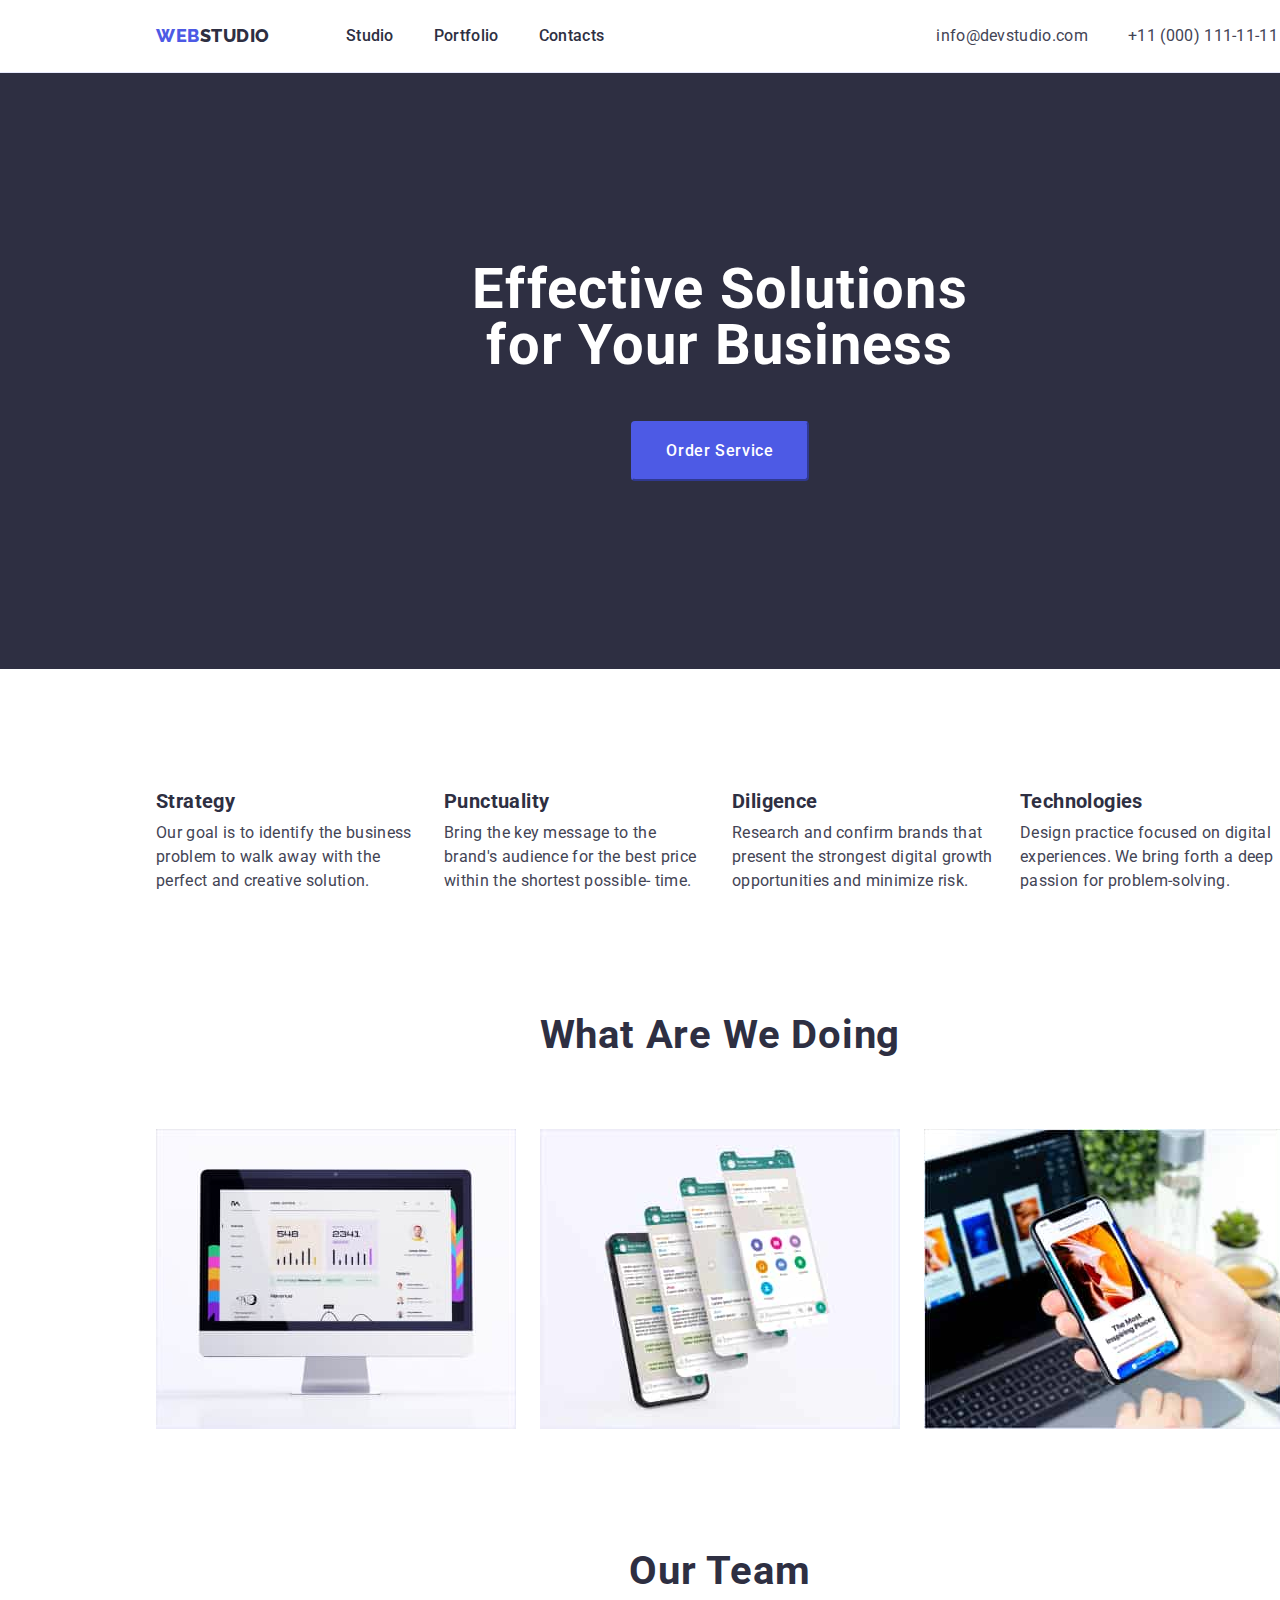
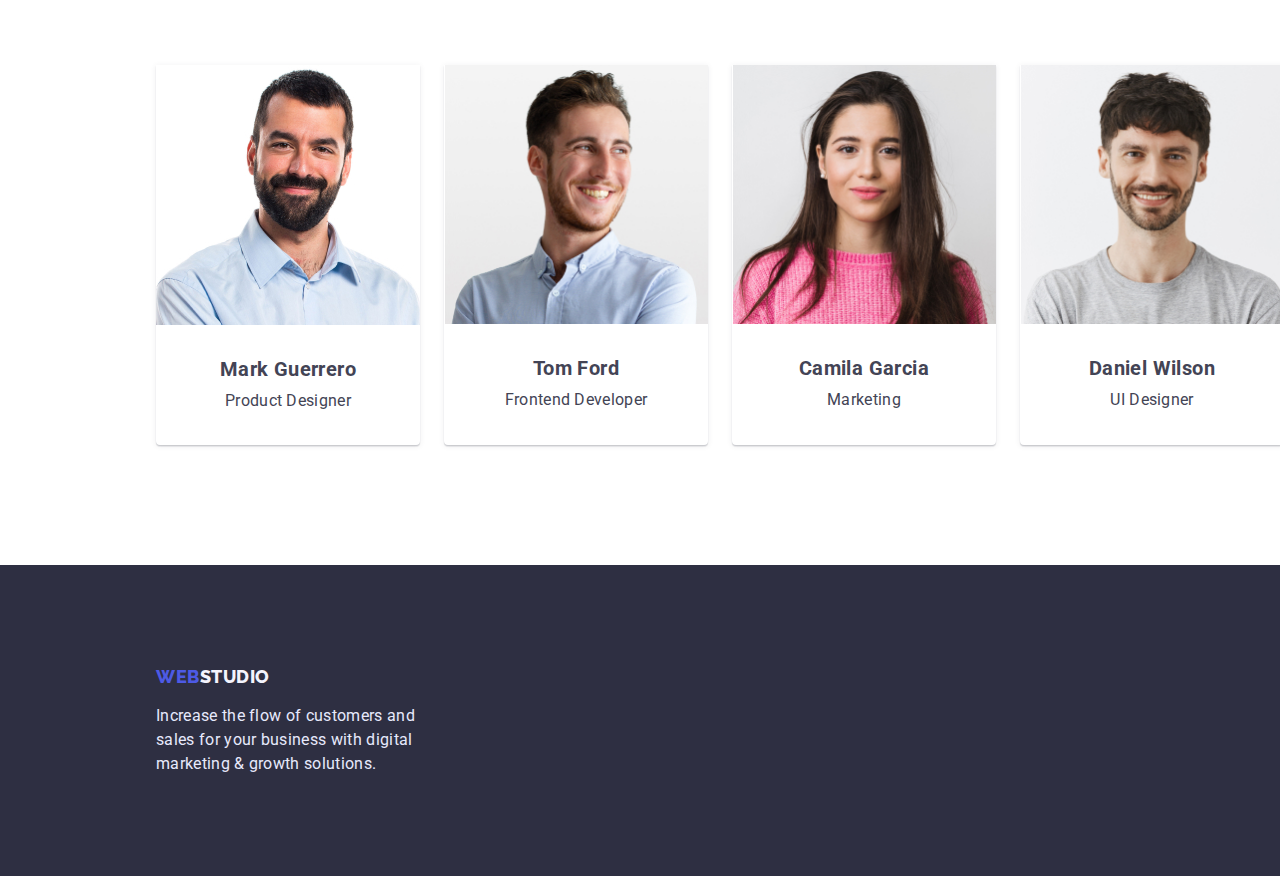
==== commit 3b83a1a2: "Update index.html" ====
--- a/index.html
+++ b/index.html
@@ -25,7 +25,7 @@
 <body>
     <div class="general-conteiner">
         <!-- HEADER -->
-        <header>
+        <header class="page-header">
             <!-- Navigation -->
             <div class="conteiner">
                 <nav class="navigation">
@@ -48,15 +48,14 @@
         <!-- main -->
         <main>
             <!-- Section 1 -->
-            <section>
+            <section class="page-hero">
                 <div class="hero">
                     <h1 class="hero-title">Effective Solutions for Your Business</h1>
                     <button class="button" type="button">Order Service</button>
                 </div>
             </section>
             <!-- Section 2 -->
-
-            <section>
+            <section class="page-first-section">
                 <div class="conteiner-first-section">
                     <h2 hidden>Strategy</h2>
                     <ul class="list list-position">
@@ -97,7 +96,7 @@
                 </div>
             </section>
             <!-- Section 3 -->
-            <section>
+            <section class="page-section">
                 <div class="conteiner-section">
                     <h2 class="title">What are we doing</h2>
                     <ul class="list list-position">
@@ -108,7 +107,7 @@
                 </div>
             </section>
             <!-- section 4 -->
-            <section>
+            <section class="page-last-section">
                 <div class="conteiner-last-section">
                     <h2 class="title-last-section">Our Team</h2>
                     <ul class="list list-position-last-section">
@@ -145,7 +144,7 @@
             </section>
         </main>
         <!-- footer -->
-        <footer>
+        <footer class="footer-section">
             <div class="footer">
                 <a class="link logotype-footer" href="./index.html">Web<span
                         class="logotype-item-footer">Studio</span></a>
--- a/css/style.css
+++ b/css/style.css
@@ -41,13 +41,12 @@
   margin-right: auto;
   padding-left: 15px;
   padding-right: 15px;
-  border-bottom: 1px solid #e7e9fc;
-}
+}
+
 .conteiner-first-section {
   width: 1128px;
   margin-left: auto;
   margin-right: auto;
-  padding-top: 120px;
   padding-left: 15px;
   padding-right: 15px;
 }
@@ -57,36 +56,33 @@
   margin-right: auto;
   padding-left: 15px;
   padding-right: 15px;
-  padding-top: 69px;
 }
 .conteiner-last-section {
   width: 1128px;
   margin-left: auto;
   margin-right: auto;
-  padding-top: 171px;
-  padding-left: 15px;
-  padding-right: 15px;
-  padding-bottom: 120px;
+  padding-left: 15px;
+  padding-right: 15px;
 }
 .conteiner-title {
-  width: 356px;
   border-right: 1px solid #e7e9fc;
   border-left: 1px solid #e7e9fc;
   border-bottom: 1px solid #e7e9fc;
+  padding-bottom: 32px;
+  padding-left: 16px;
+  padding-top: 32px;
 }
 .conteiner-filter {
   margin-left: auto;
   margin-right: auto;
   width: 1128px;
-  padding-top: 96px;
-  padding-bottom: 120px;
   padding-right: 15px;
   padding-left: 15px;
 }
 
 /* Логотип */
 .page-header {
-  width: 1158px;
+  width: 1440px;
   margin-left: auto;
   margin-right: auto;
   border-bottom: 1px solid #e7e9fc;
@@ -215,14 +211,20 @@
   background: var(--accent-color);
 }
 /* Головна */
+.page-hero{
+  padding-top: 188px;
+  padding-bottom: 188px;
+  background-color: var(--link-color);
+}
 .hero {
   width: 1440px;
-  height: 600px;
-  background-color: var(--link-color);
-  text-align: center;
-  padding-top: 188px;
+
+
+  text-align: center;
+
 }
 .hero-title {
+
   font-size: 56px;
   line-height: 1;
   letter-spacing: 0.02em;
@@ -231,6 +233,22 @@
   margin: 0px auto;
   text-align: center;
   width: 496px;
+}
+.page-first-section{
+  padding-top: 120px;
+  padding-bottom: 60px;
+}
+.page-section{
+padding-top: 60px;
+padding-bottom: 60px;
+}
+.page-last-section{
+  padding-top: 60px;
+  padding-bottom: 120px;
+}
+.page-filter{
+  padding-top: 96px;
+  padding-bottom: 120px;
 }
 /* Текст */
 .title {
@@ -259,8 +277,7 @@
   letter-spacing: 0.02em;
   color: var(--text-color);
   margin: 0px;
-  padding-bottom: 32px;
-  padding-left: 16px;
+  
 }
 .suptitle-position {
   font-size: 16px;
@@ -282,8 +299,6 @@
   line-height: 1.25;
   letter-spacing: 0.02em;
 
-  padding-left: 16px;
-  padding-top: 32px;
   margin: 0px;
 }
 .title-last-section {
@@ -295,7 +310,6 @@
 
   margin: 0px;
   text-align: center;
-  padding-top: 120px;
 }
 .list-photo-item {
   display: flex;
@@ -304,7 +318,7 @@
   column-gap: 24px;
 }
 .list-position-last-section {
-  padding-top: 72px;
+  margin-top: 72px;
   column-gap: 24px;
 }
 .footer-subtitle {
@@ -360,16 +374,17 @@
 .menu-list .menu-item + .menu-item {
   margin-left: 40px;
 }
-footer {
-  background-color: var(--link-color);
+.footer-section{
+    background-color: var(--link-color);
+    padding-top: 100px;
+    padding-bottom: 100px;
 }
 .footer{
-
-  width: 264px;
-  padding-top: 100px;
-  padding-bottom: 100px;
-  padding-left: 156px;
-  padding-right: 102px;
+width: 1128px;
+  padding-left: 15px;
+  padding-right: 15px;
+  margin-right: auto;
+  margin-left: auto;
 }
 .logotype-footer{
   font-weight: 800;
@@ -382,5 +397,5 @@
   align-items: center;
   letter-spacing: 0.03em;
   text-transform: uppercase;
-  padding-bottom: 16px;
+  margin-bottom: 16px;
 }